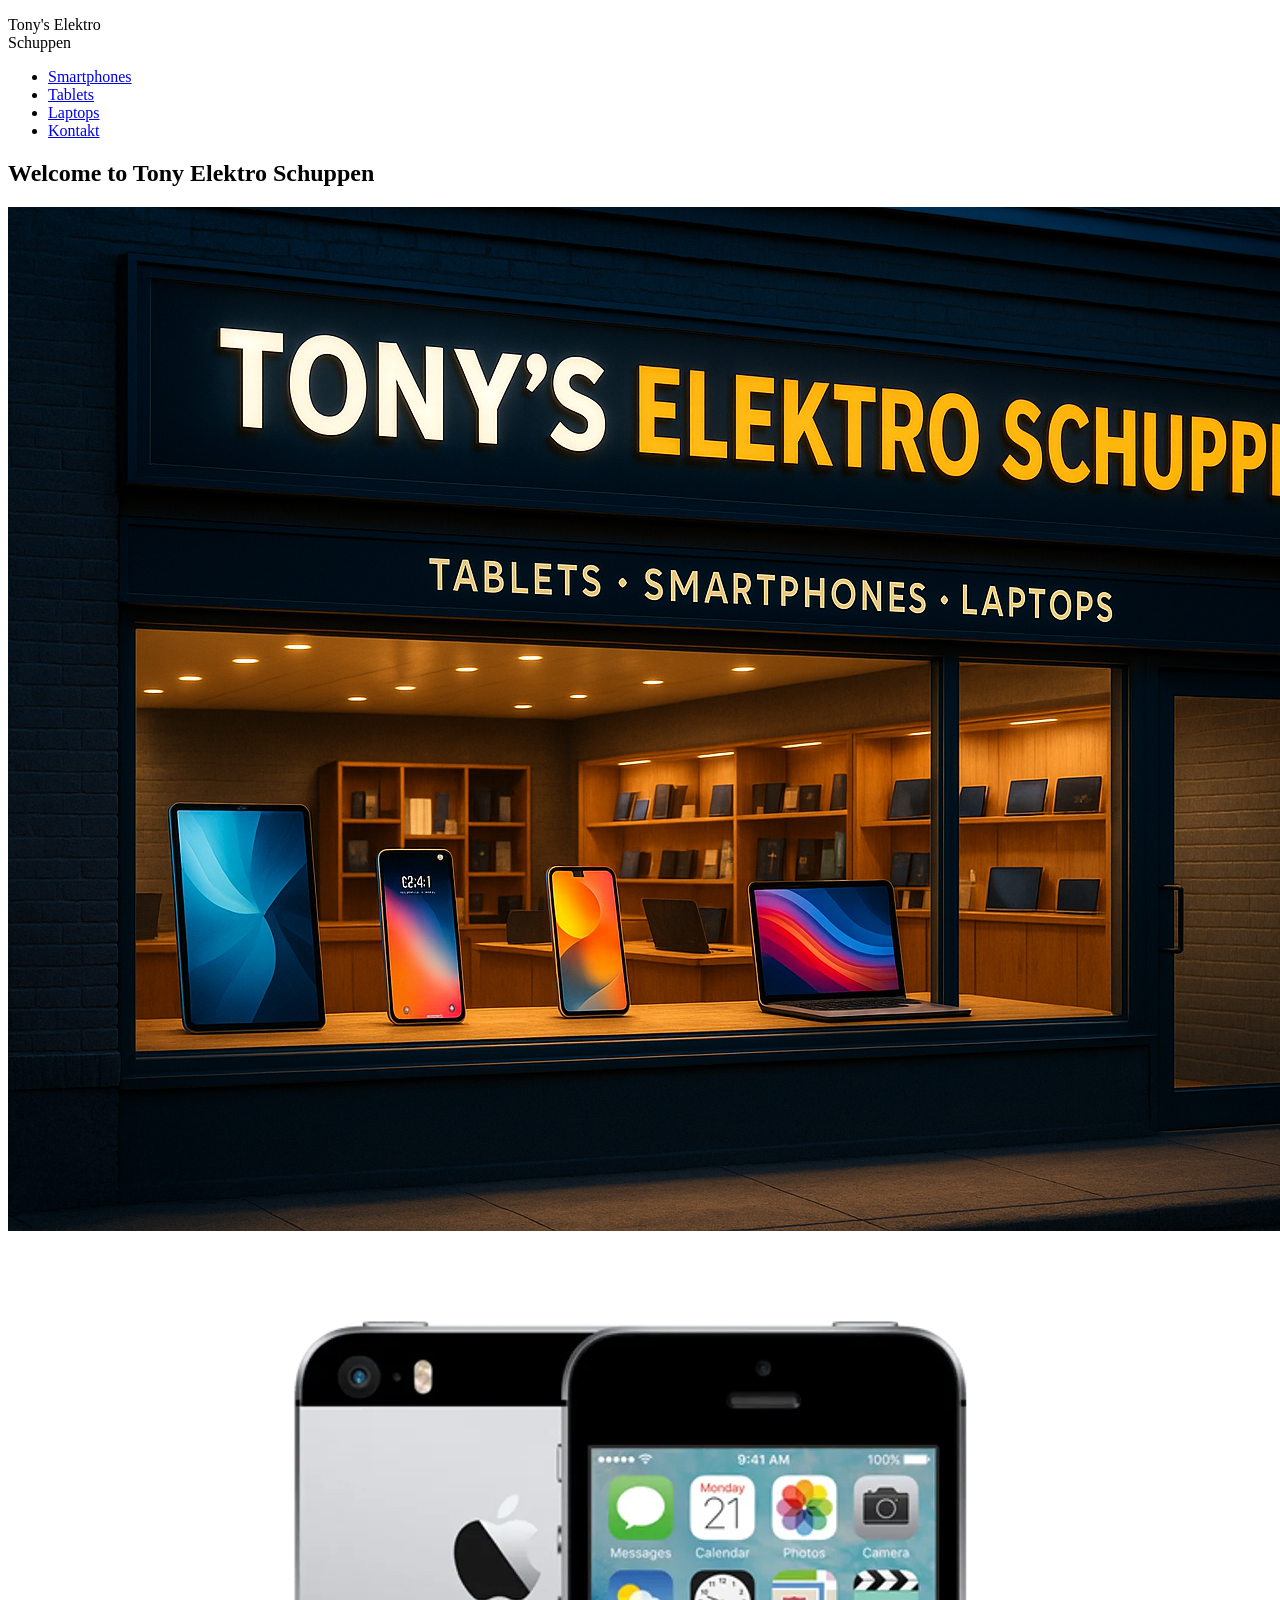
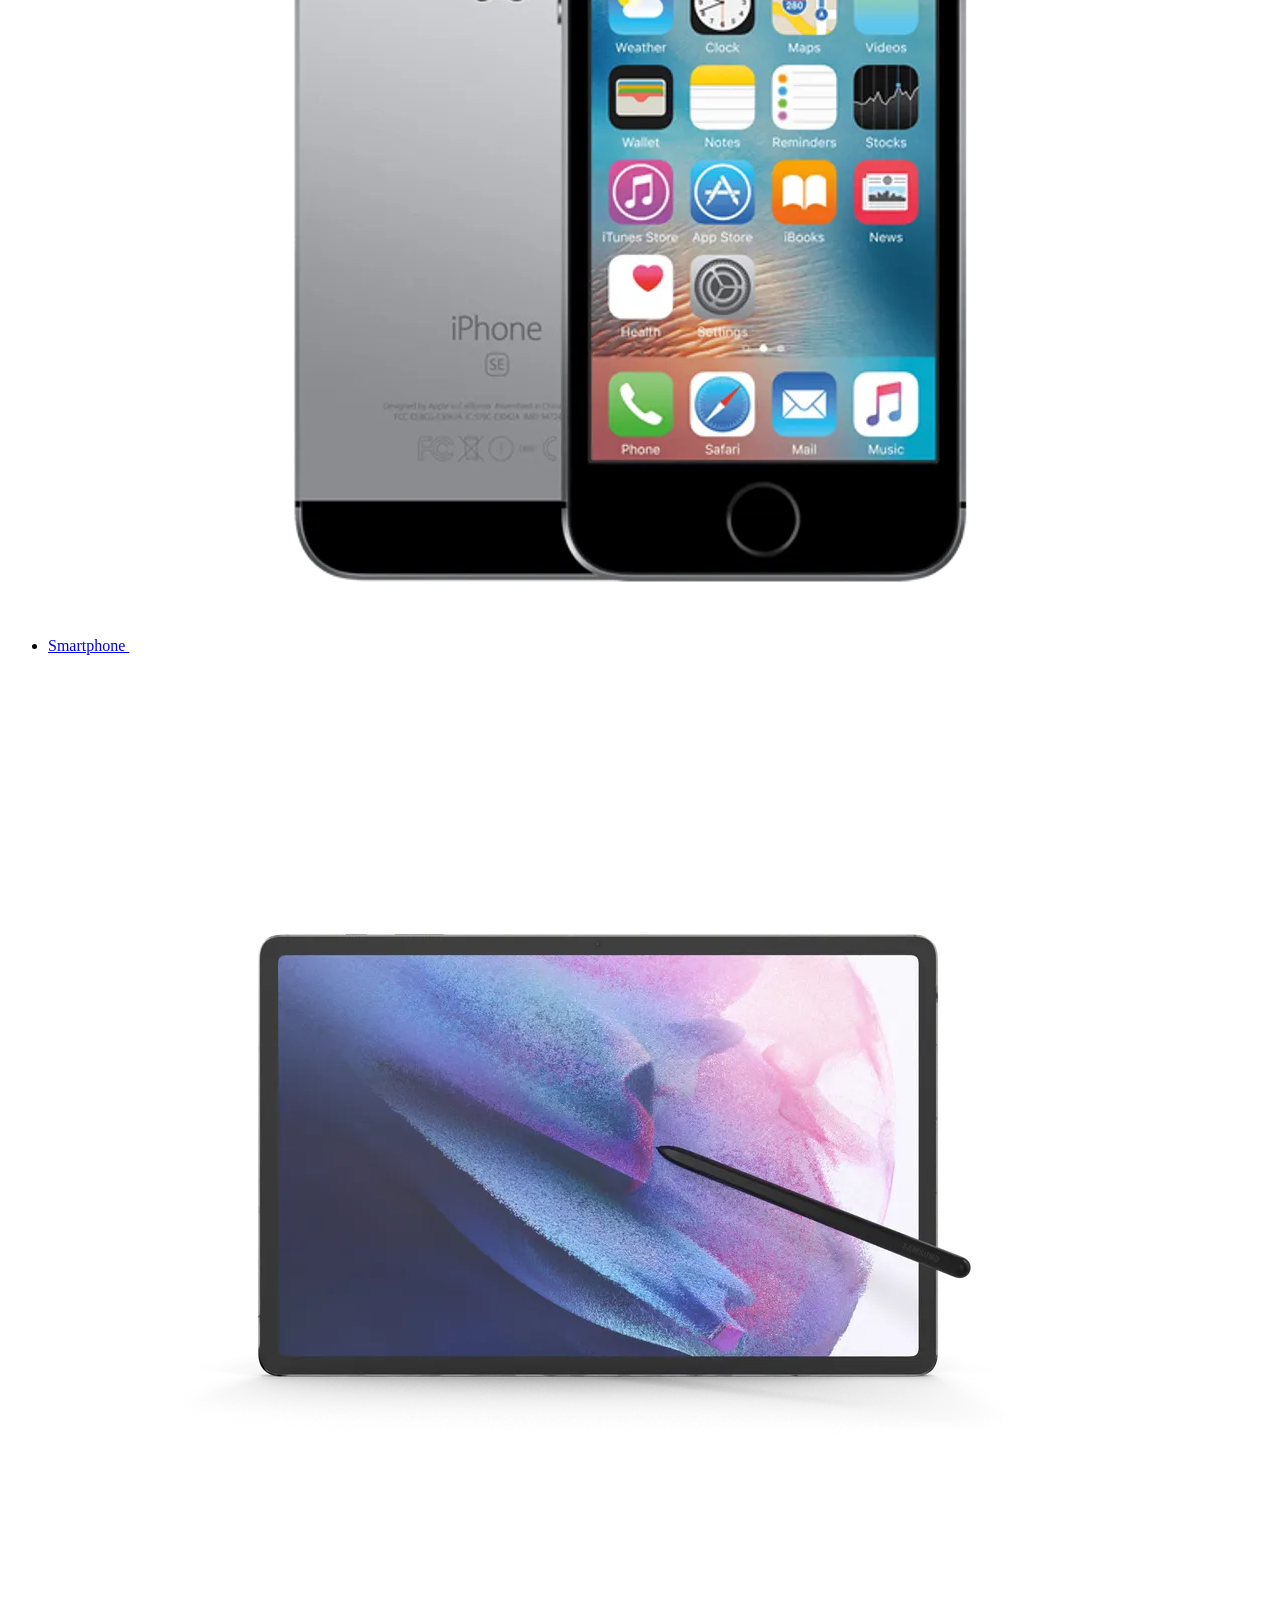
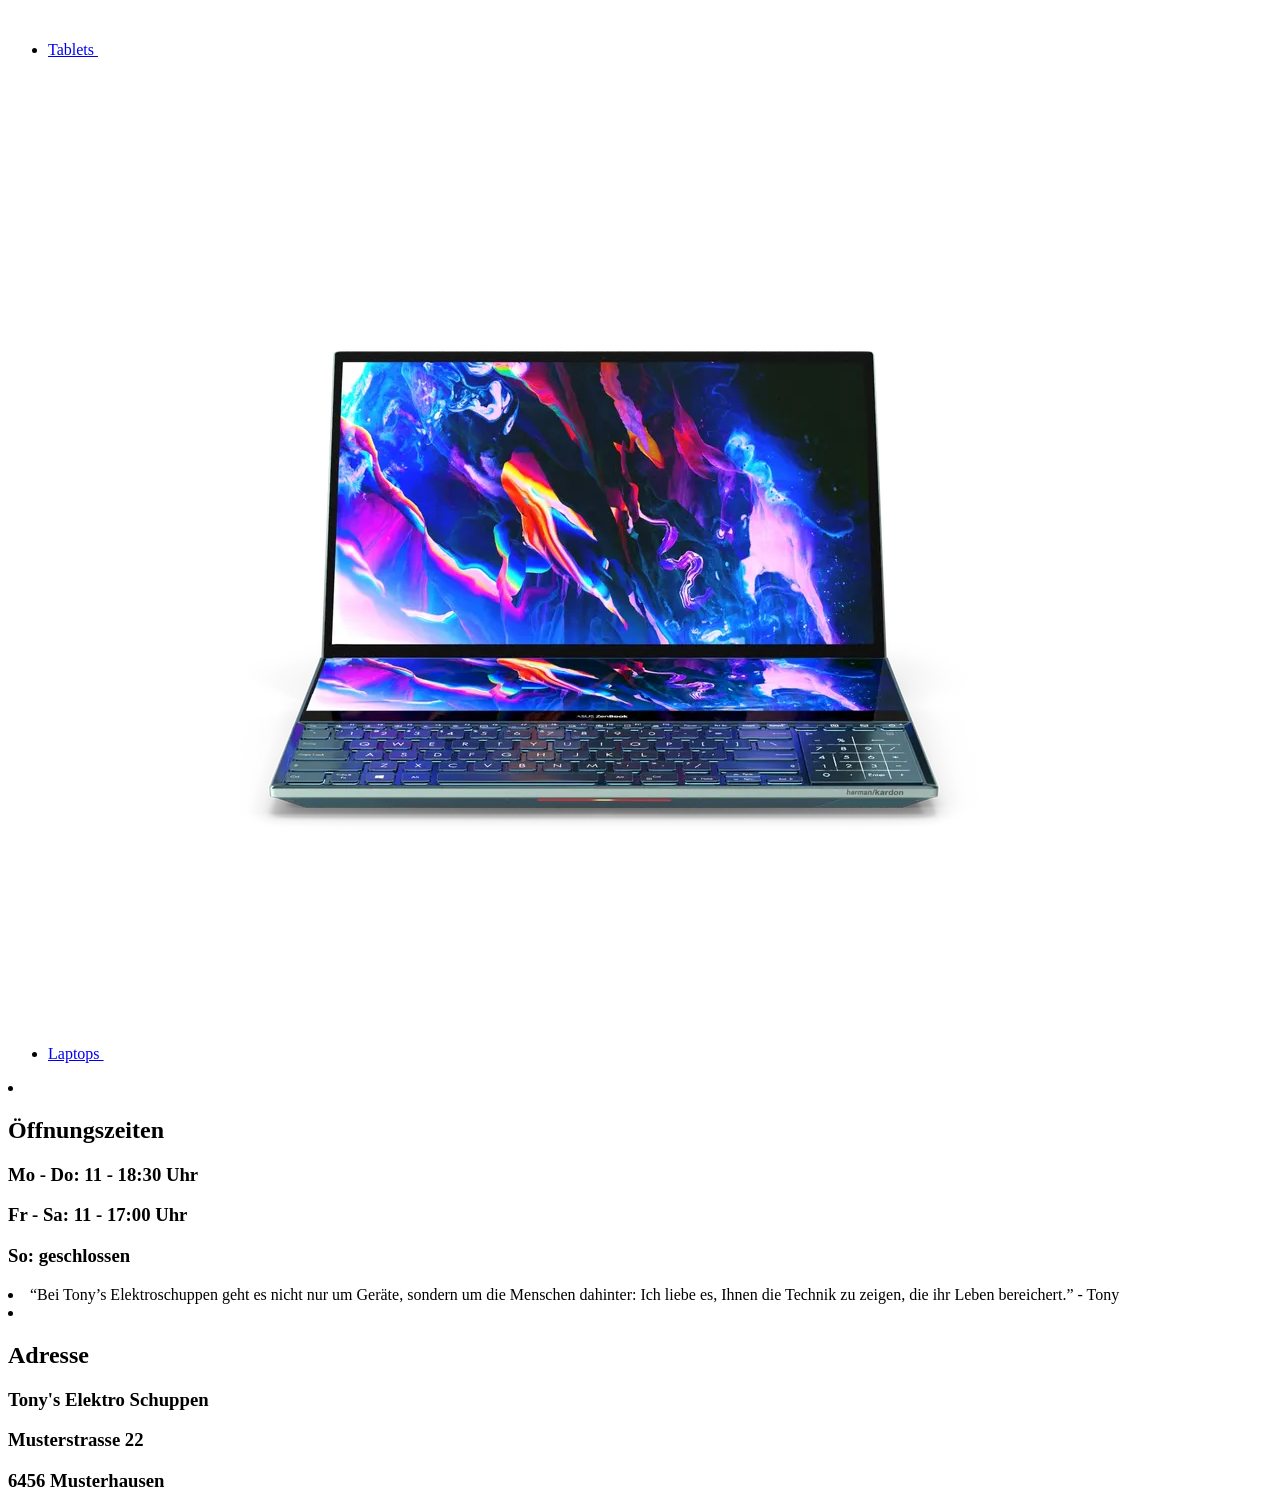
==== index.html @ 2305fa44 "Ich habe angefangen die anderen Websites zu machen also Links." ====
<!DOCTYPE html>
<html lang="en">
<head>
  <meta charset="UTF-8">
  <meta name="viewport" content="width=device-width, initial-scale=1.0">
  <title>Tony's Electro Schuppen</title>
</head>
<body>

  <header>
    <p>
     Tony's Elektro<br/>
     Schuppen
    </p>

    <nav>
     <ul>
       <li>
         <a href="smartphones.html" target ="_blank">Smartphones</a>
       </li>
       <li>
        <a href="tablets.html" target = "_blank">Tablets</a>
       </li>
       <li>
         <a href="laptops.html" target="_blank">Laptops</a>
       </li>
       <li>
         <a href="kontakt.html" target="_blank" >Kontakt</a>
       </li>
     </ul>
    </nav>
  </header>
  <main>

    <article>
     <h1>Welcome to Tony Elektro Schuppen</h1>
     <img src=" assets/tony's pizza schuppen.png" alt = "tony">
    </article>

    <article>
      <nav>
        <ul>
         <li>
           <a href="smartphones.html" target ="_blank"> Smartphone
           <img src="assets/smartphone.webp" alt="Smartphone">
           </a>
          </li>

          <li>
           <a href="tablets.html" target ="_blank"> Tablets
           <img src="assets/tablet2.webp" alt="Tablets">
           </a>
          </li>

          <li>
           <a href="laptops.html" target ="_blank"> Laptops
           <img src="assets/laptop2.webp" alt="Laptops">
           </a>
          </li>
        </ul>
      </nav>
    </article>

  </main>

  <footer>
    <li>
     <h2>Öffnungszeiten</h2>
     <h3>Mo - Do: 11 - 18:30 Uhr</h3>
     <h3>Fr - Sa: 11 - 17:00 Uhr</h3>
     <h3>So: geschlossen</h3>
    </li>
    <li>
      “Bei Tony’s Elektroschuppen geht es nicht nur um
      Geräte, sondern um die Menschen dahinter: Ich
      liebe es, Ihnen die Technik zu zeigen, die ihr Leben
      bereichert.”
      - Tony
    </li>
    <li>
      <h2>Adresse</h2>
      <h3>Tony's Elektro Schuppen</h3>
      <h3>Musterstrasse 22</h3>
      <h3>6456 Musterhausen</h3>
    </li>
  </footer>

</body>
</html>
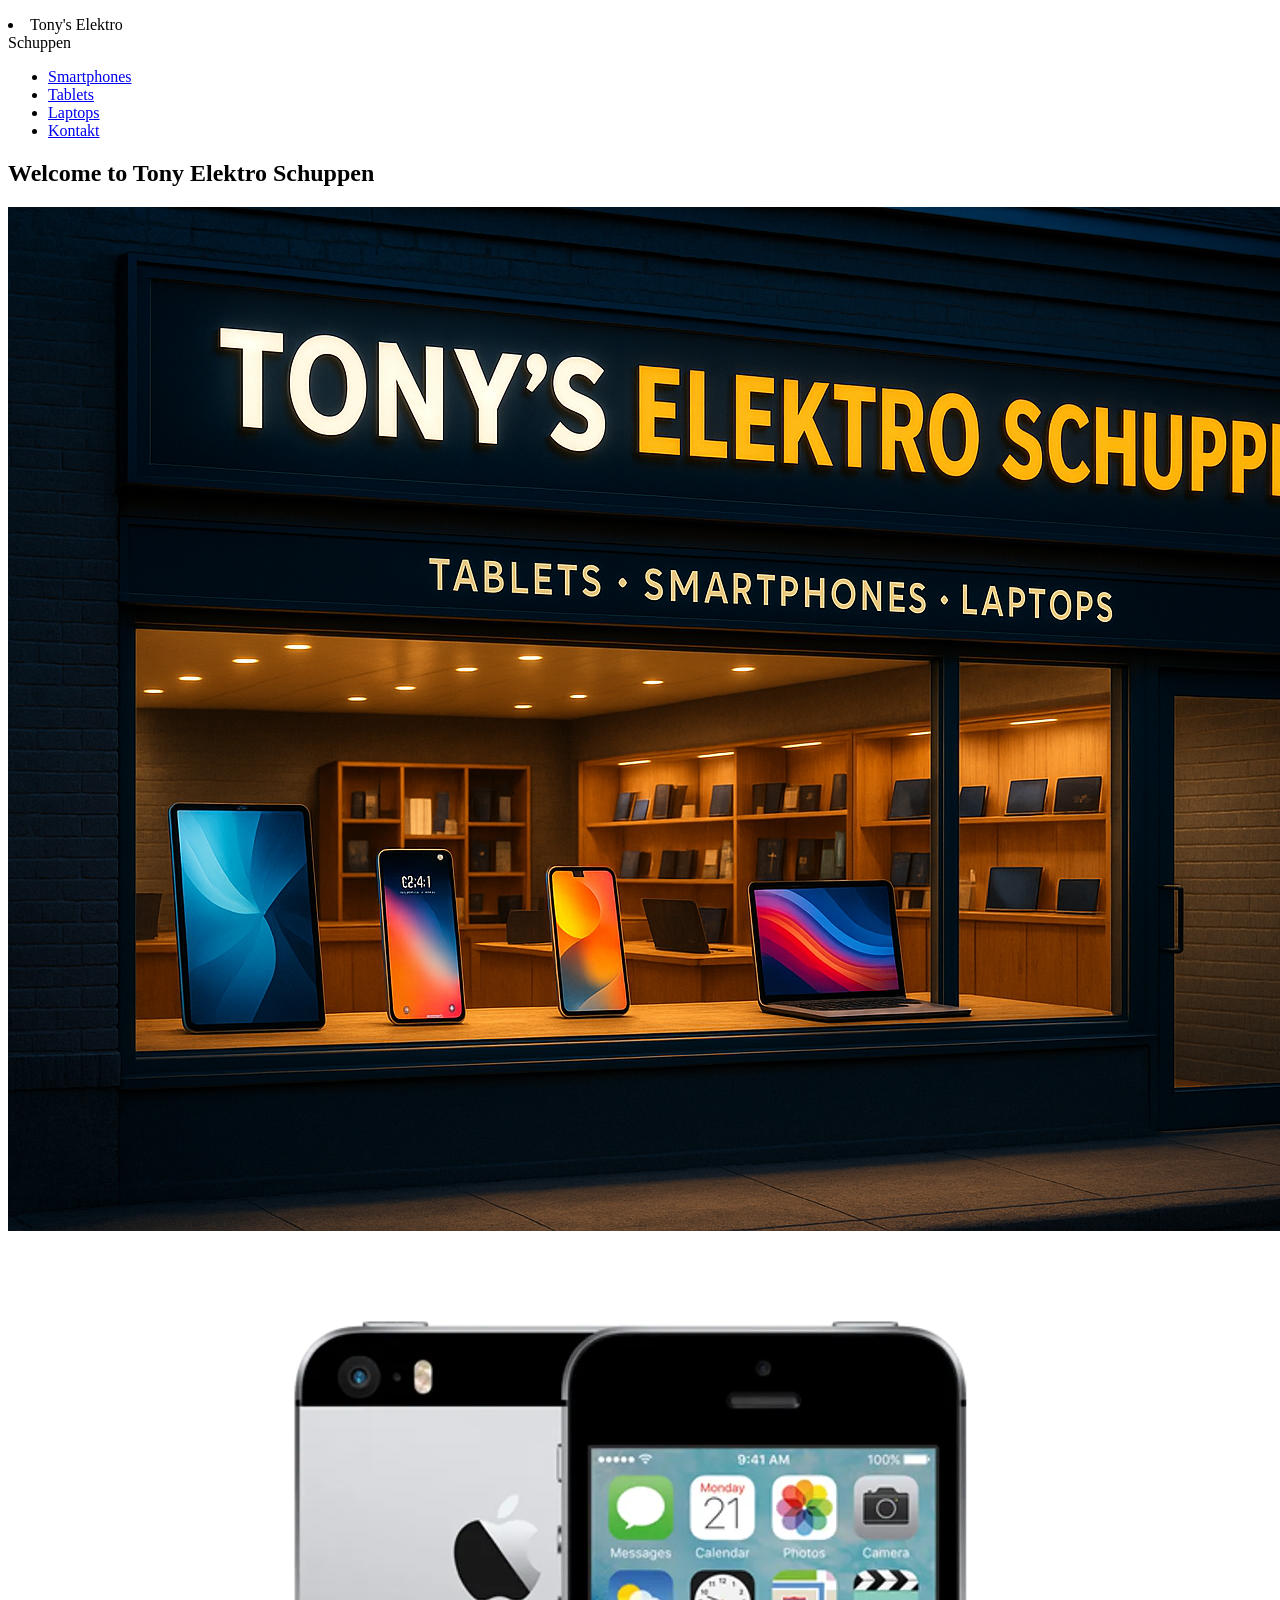
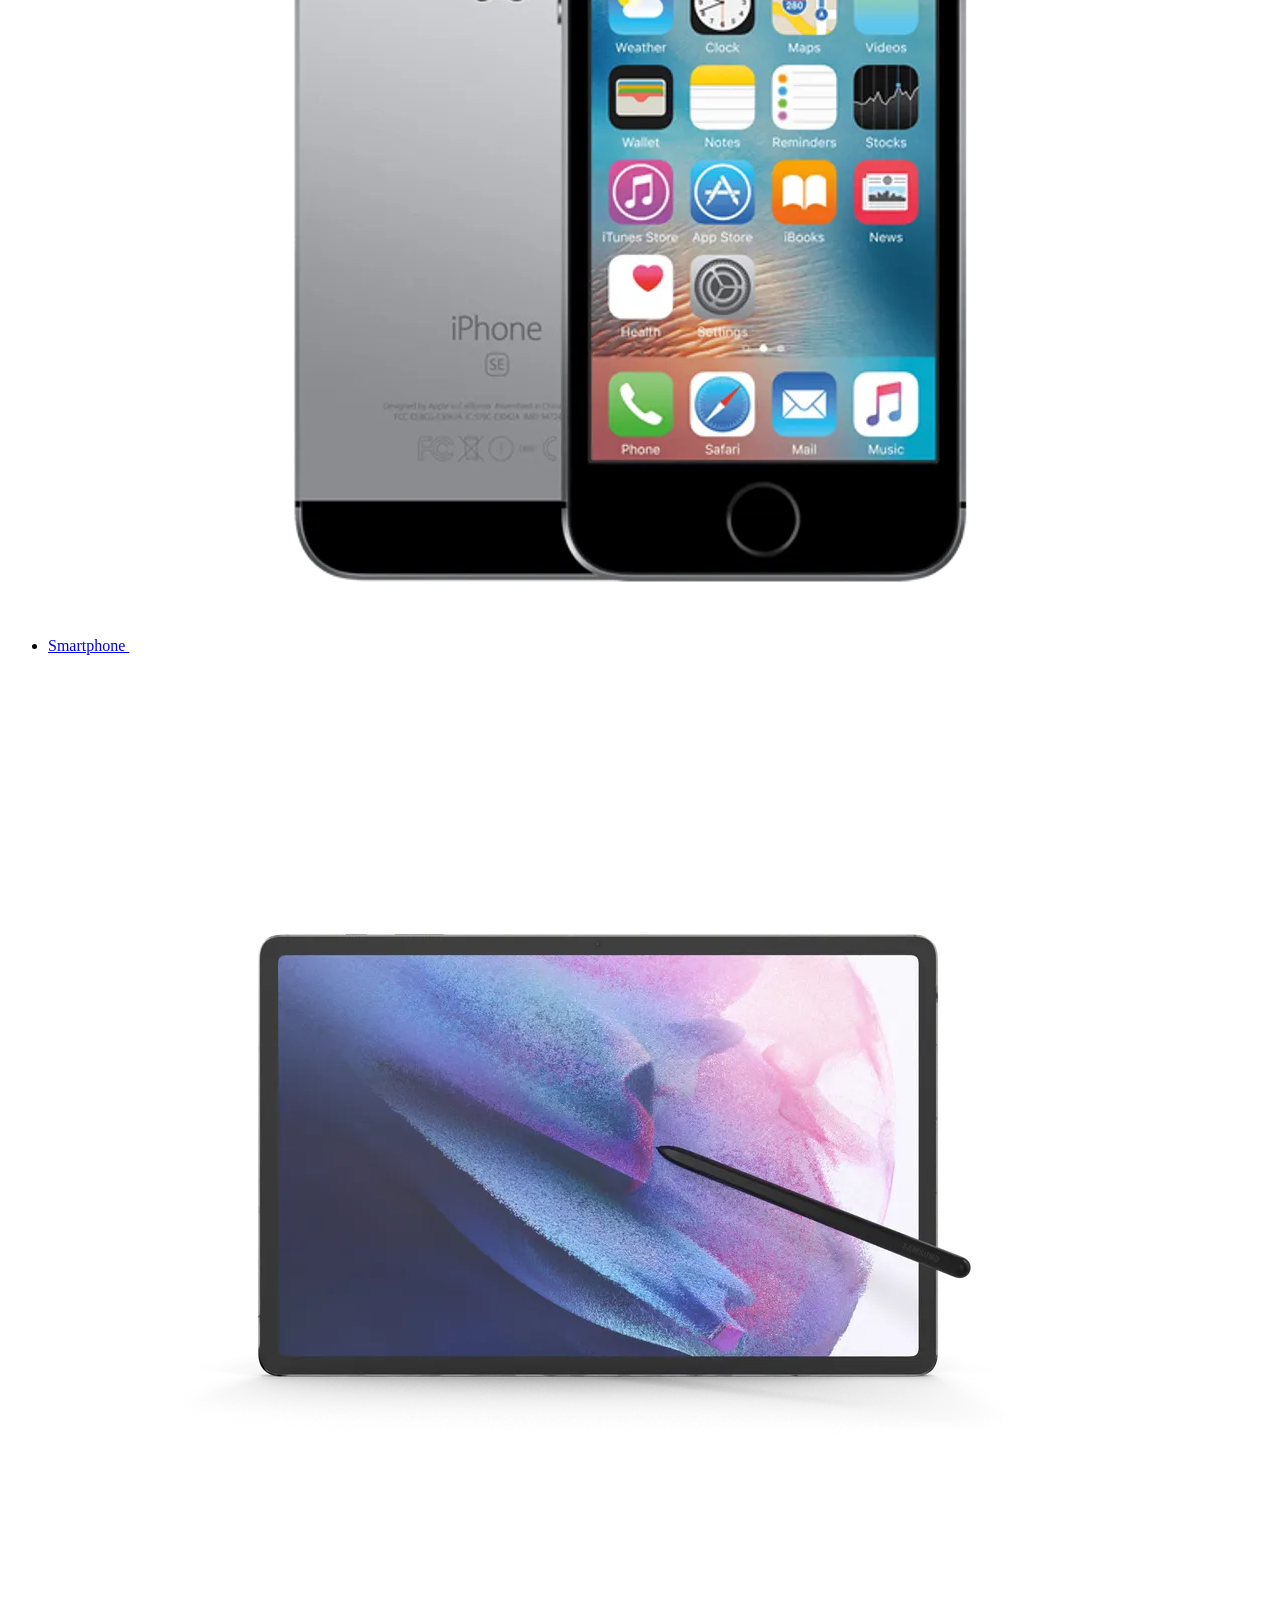
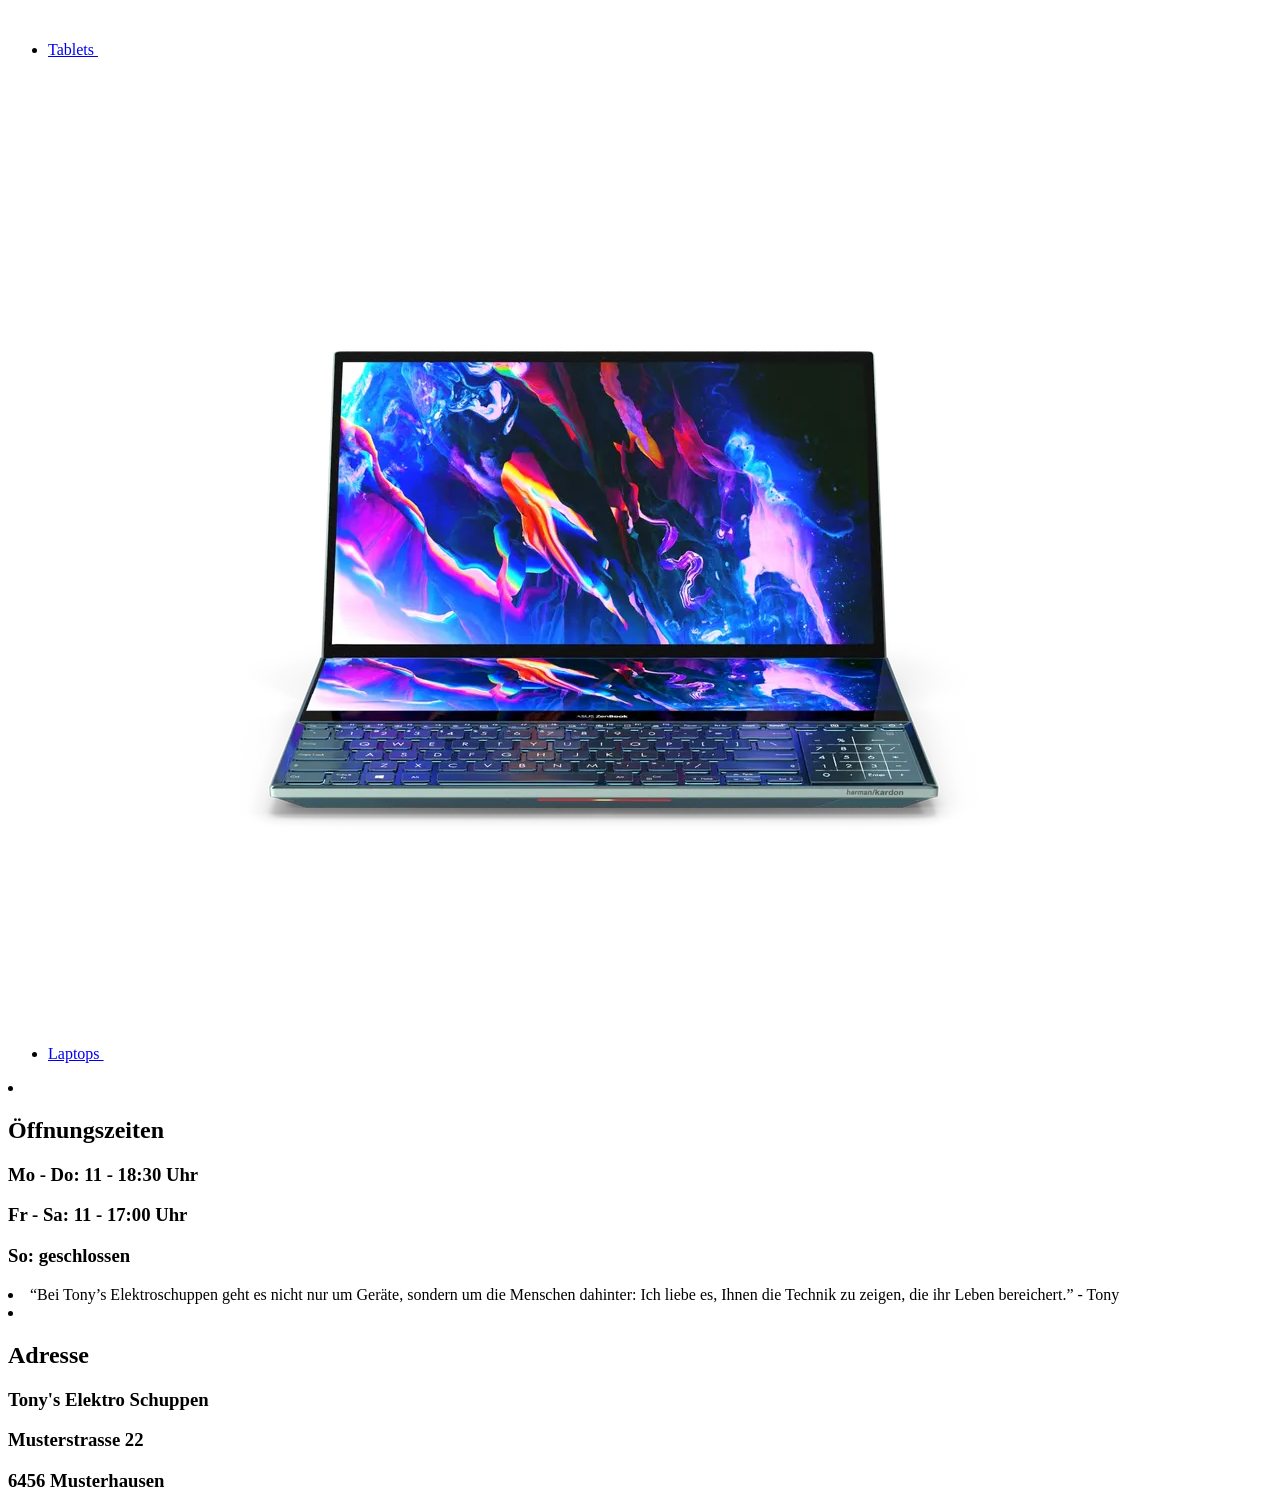
==== commit 03e36562: "Hab nur noch Kontakt zu machen" ====
--- a/index.html
+++ b/index.html
@@ -9,8 +9,10 @@
 
   <header>
     <p>
+     <li>
      Tony's Elektro<br/>
      Schuppen
+     </li>
     </p>
 
     <nav>
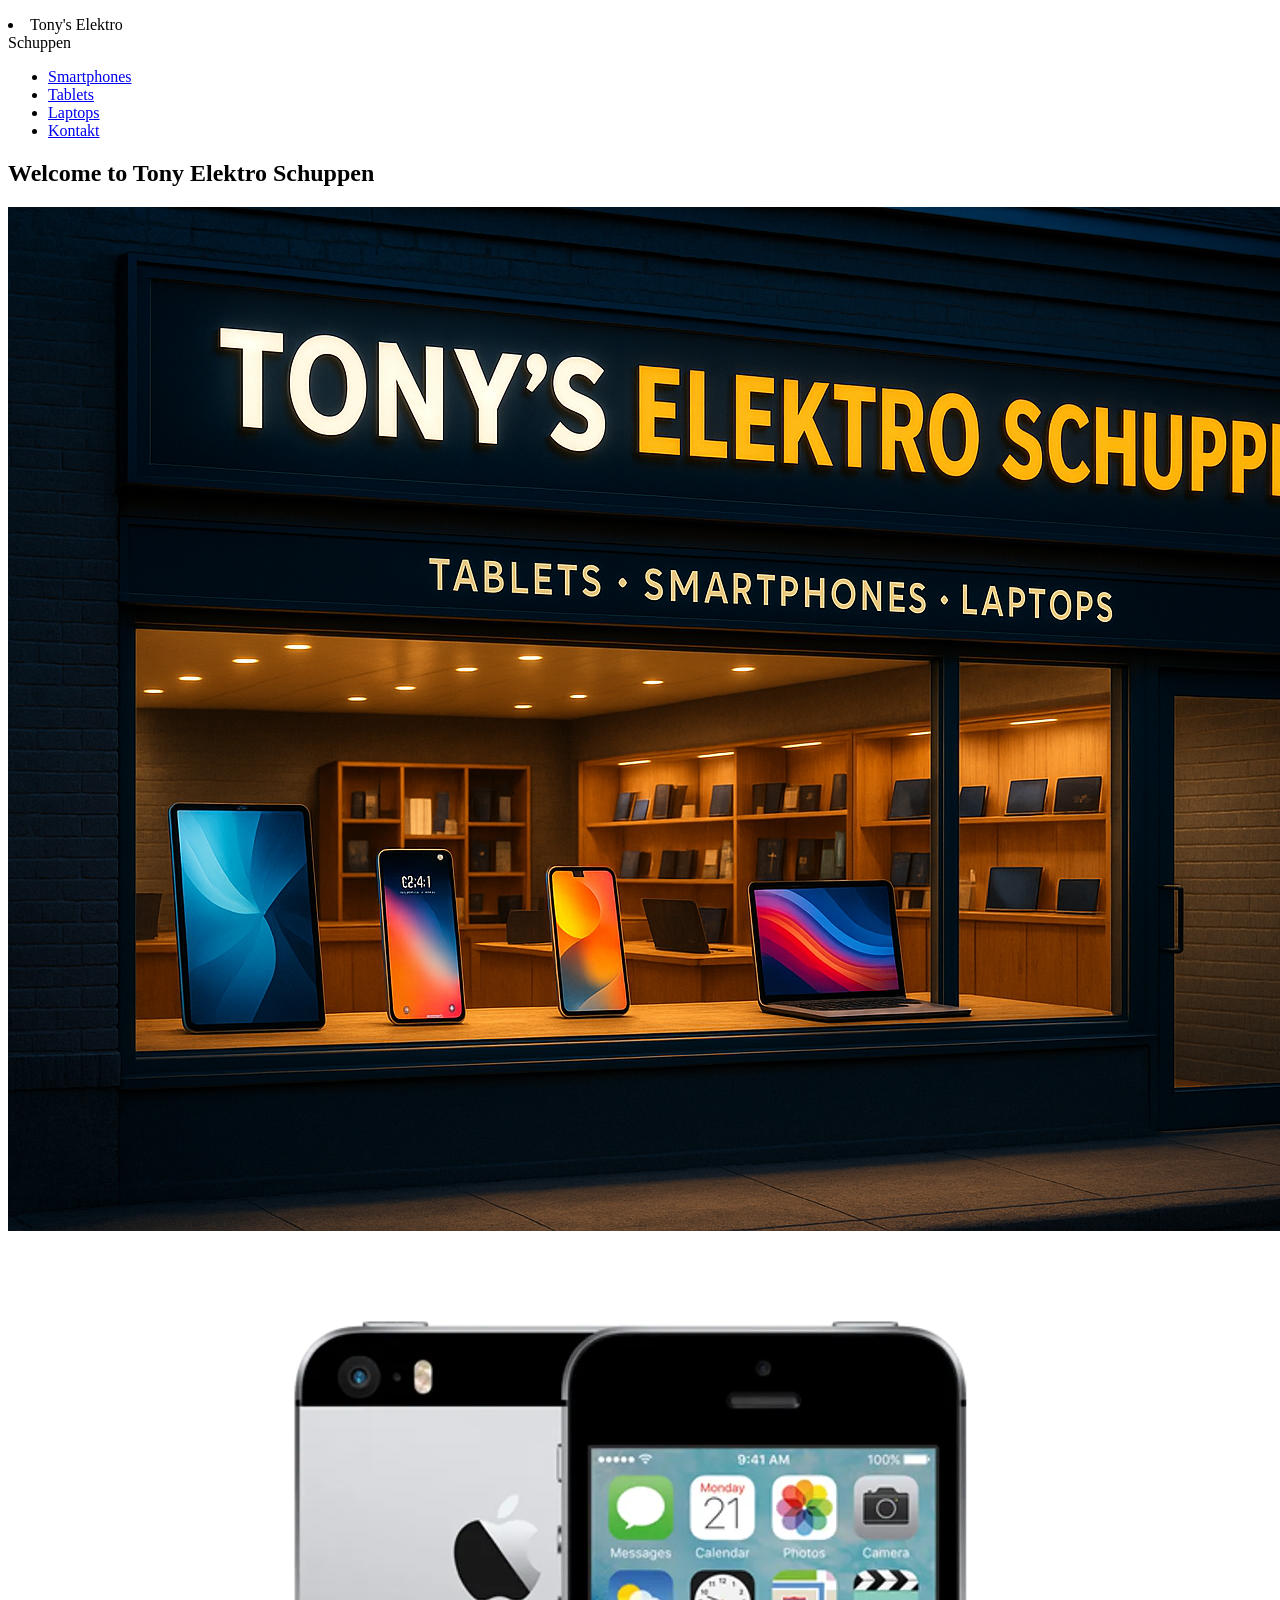
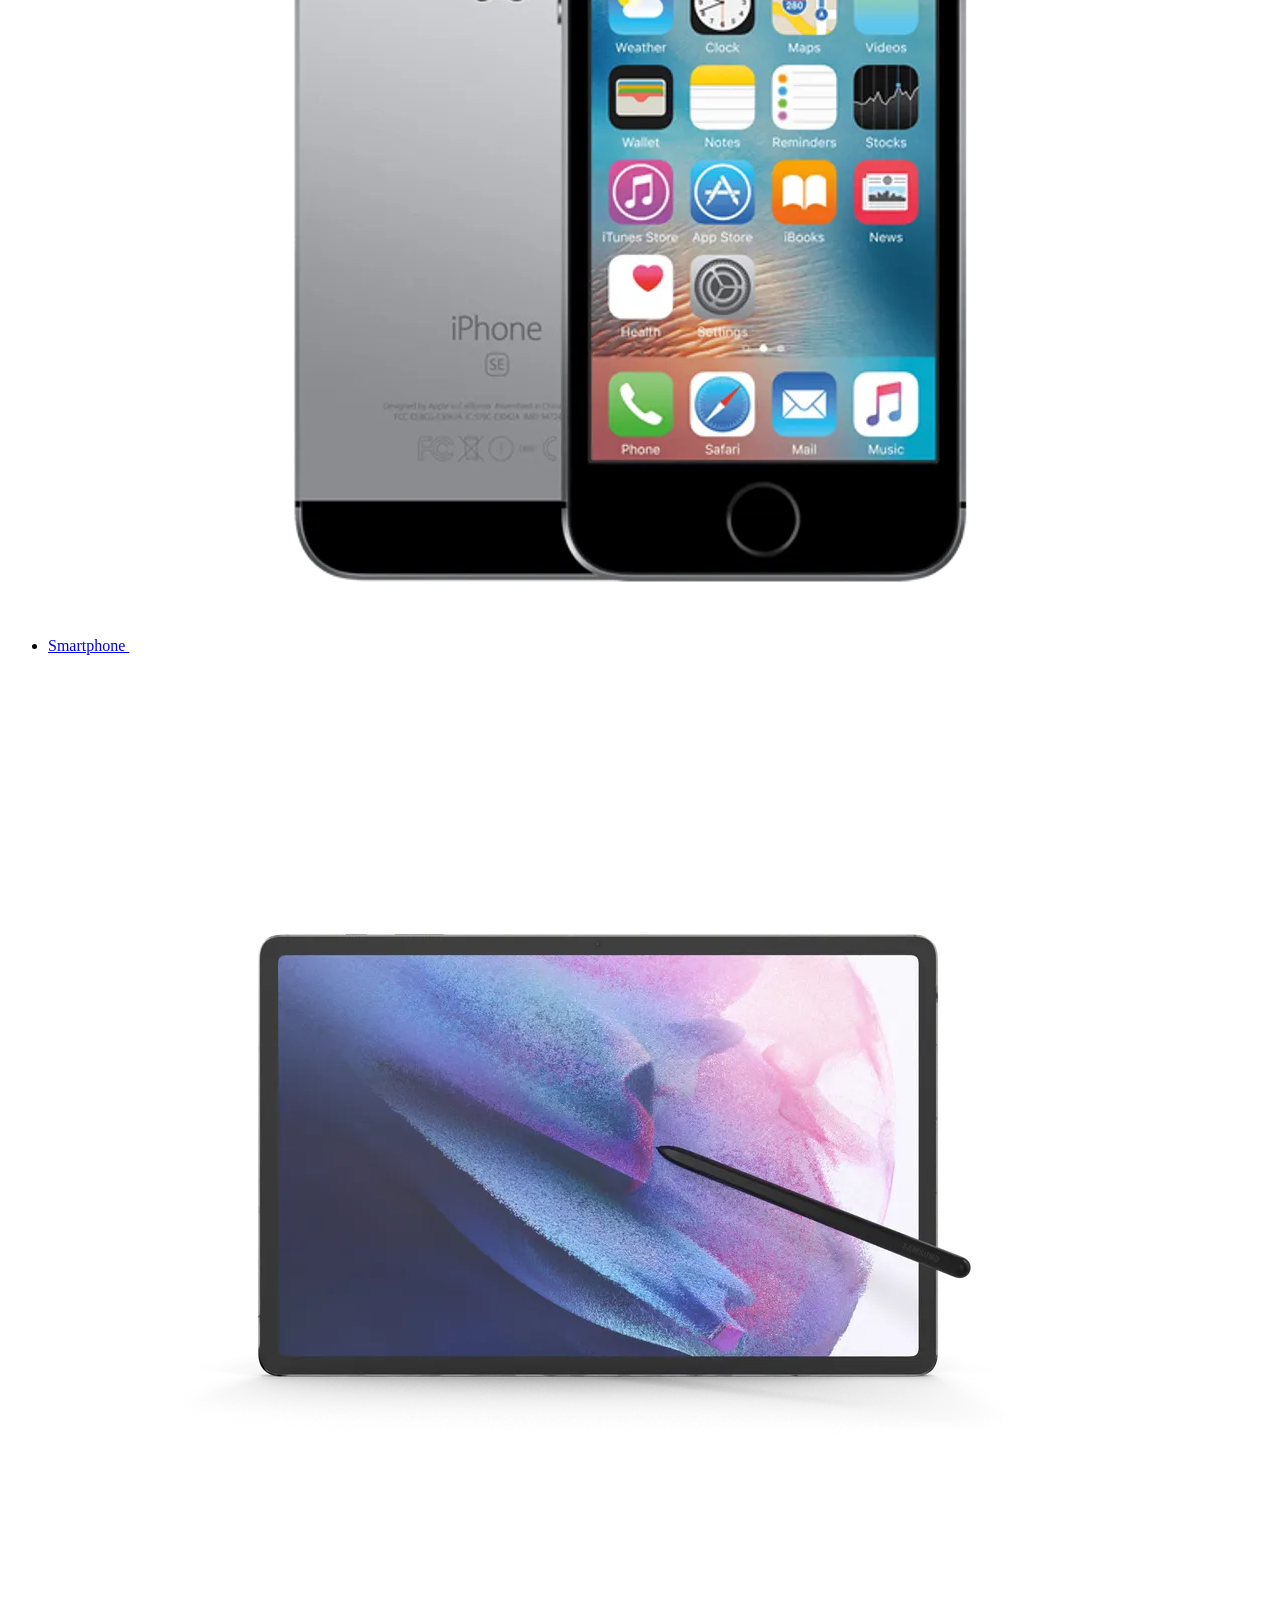
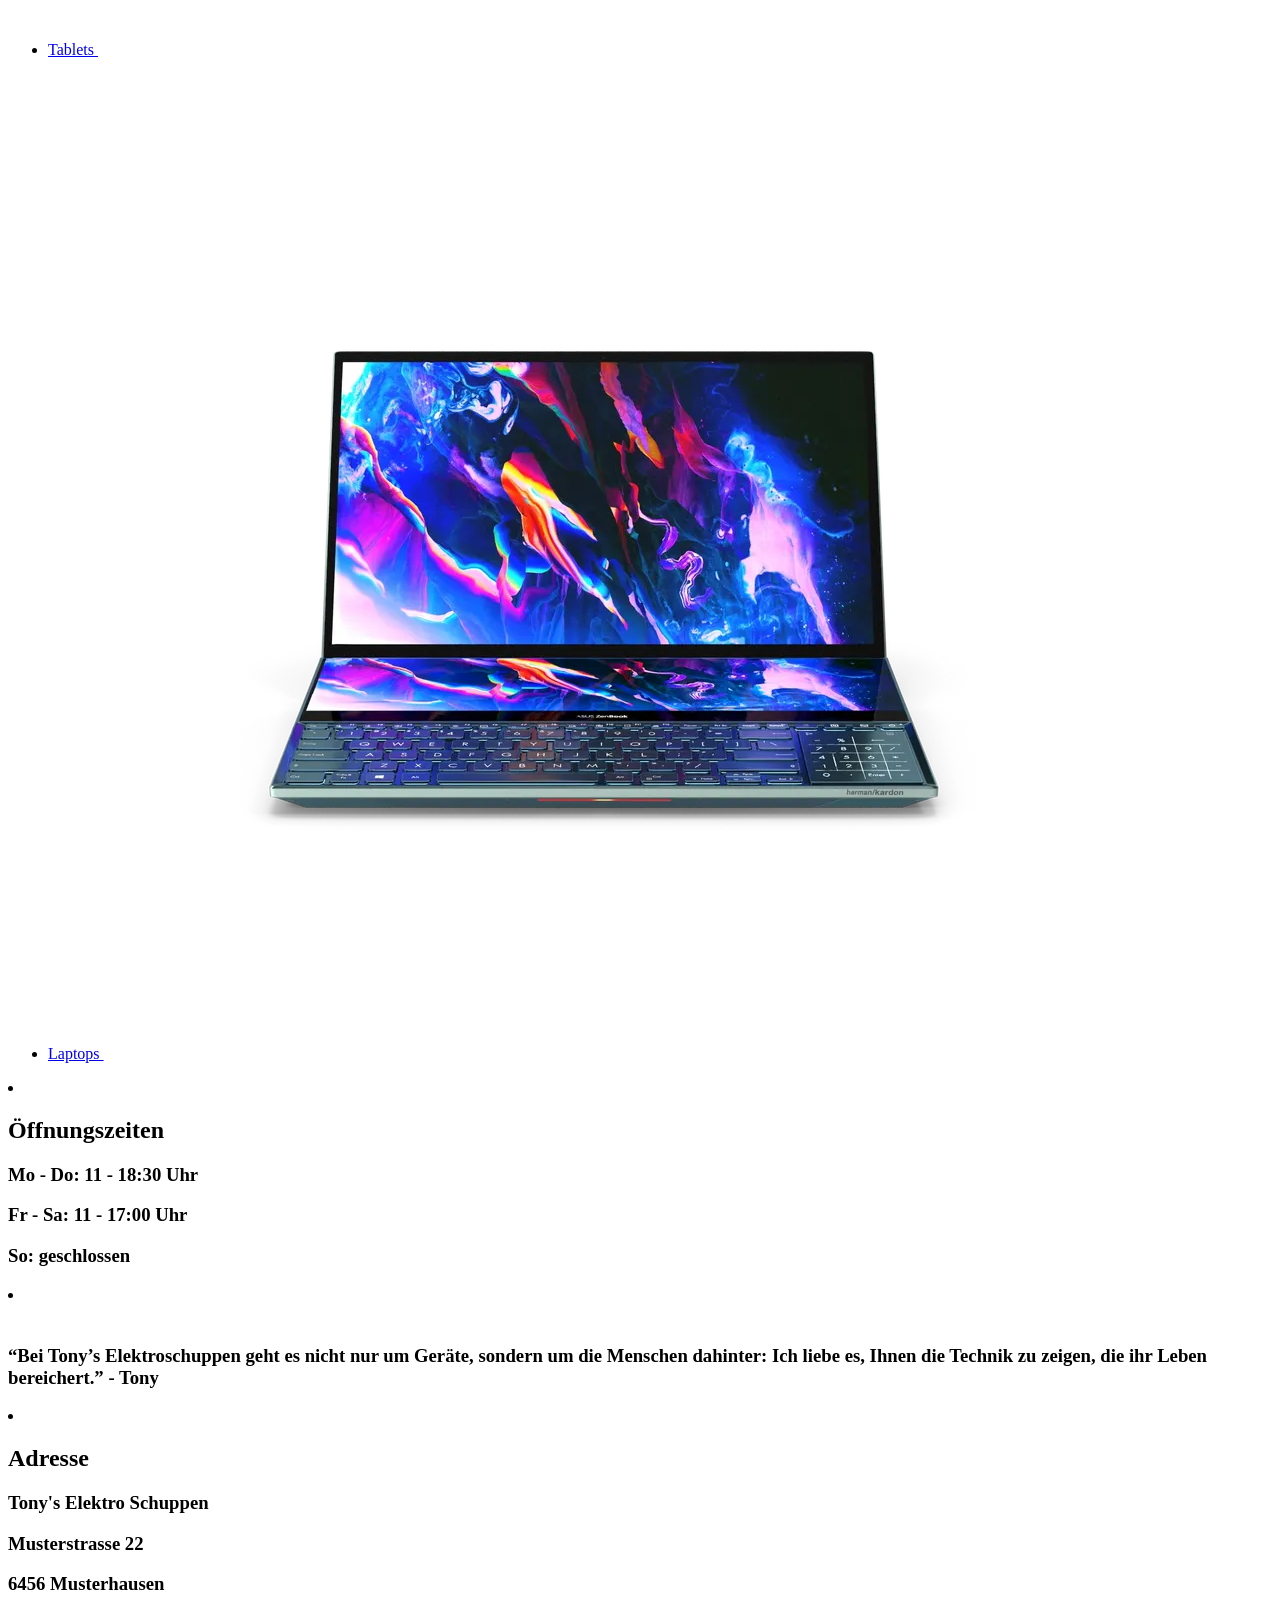
==== commit 469ef3b0: "html fertig gemacht" ====
--- a/index.html
+++ b/index.html
@@ -73,11 +73,11 @@
      <h3>So: geschlossen</h3>
     </li>
     <li>
-      “Bei Tony’s Elektroschuppen geht es nicht nur um
+      <h3><br>“Bei Tony’s Elektroschuppen geht es nicht nur um
       Geräte, sondern um die Menschen dahinter: Ich
       liebe es, Ihnen die Technik zu zeigen, die ihr Leben
       bereichert.”
-      - Tony
+      - Tony </h3>
     </li>
     <li>
       <h2>Adresse</h2>
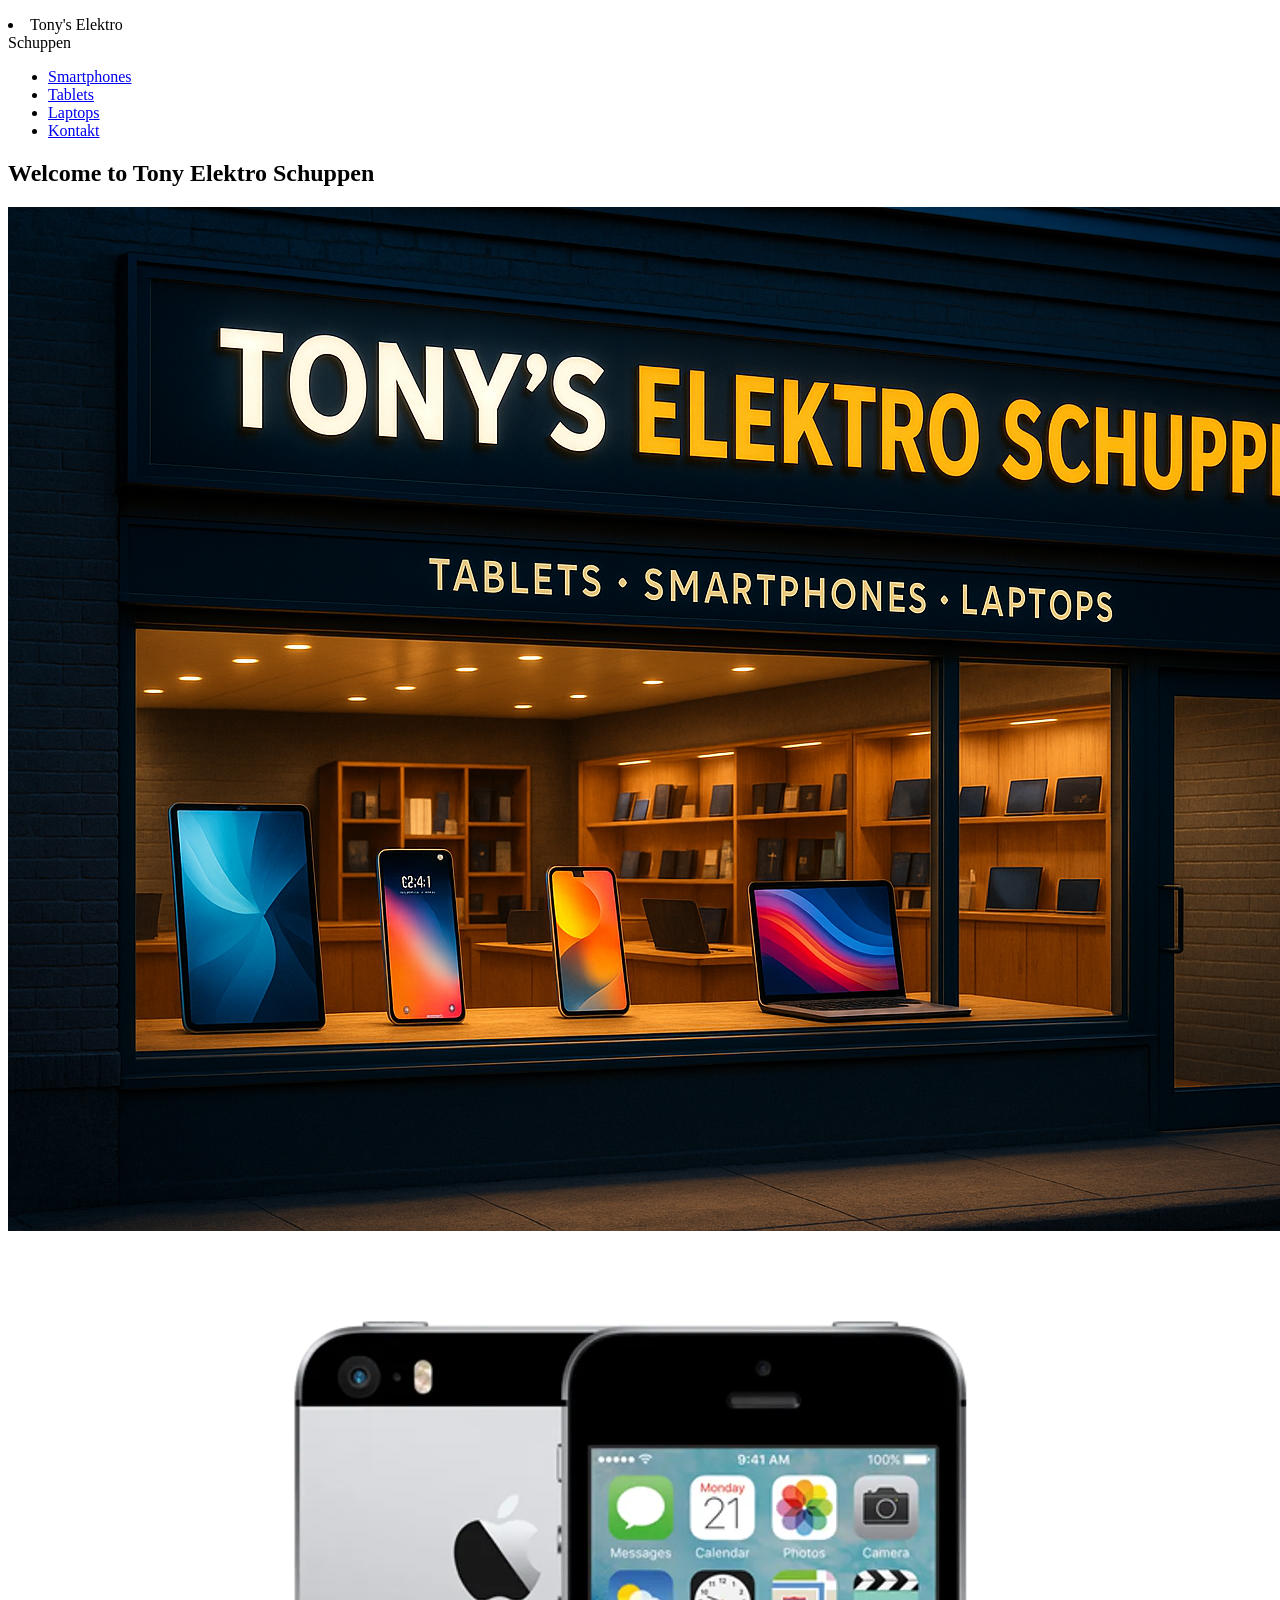
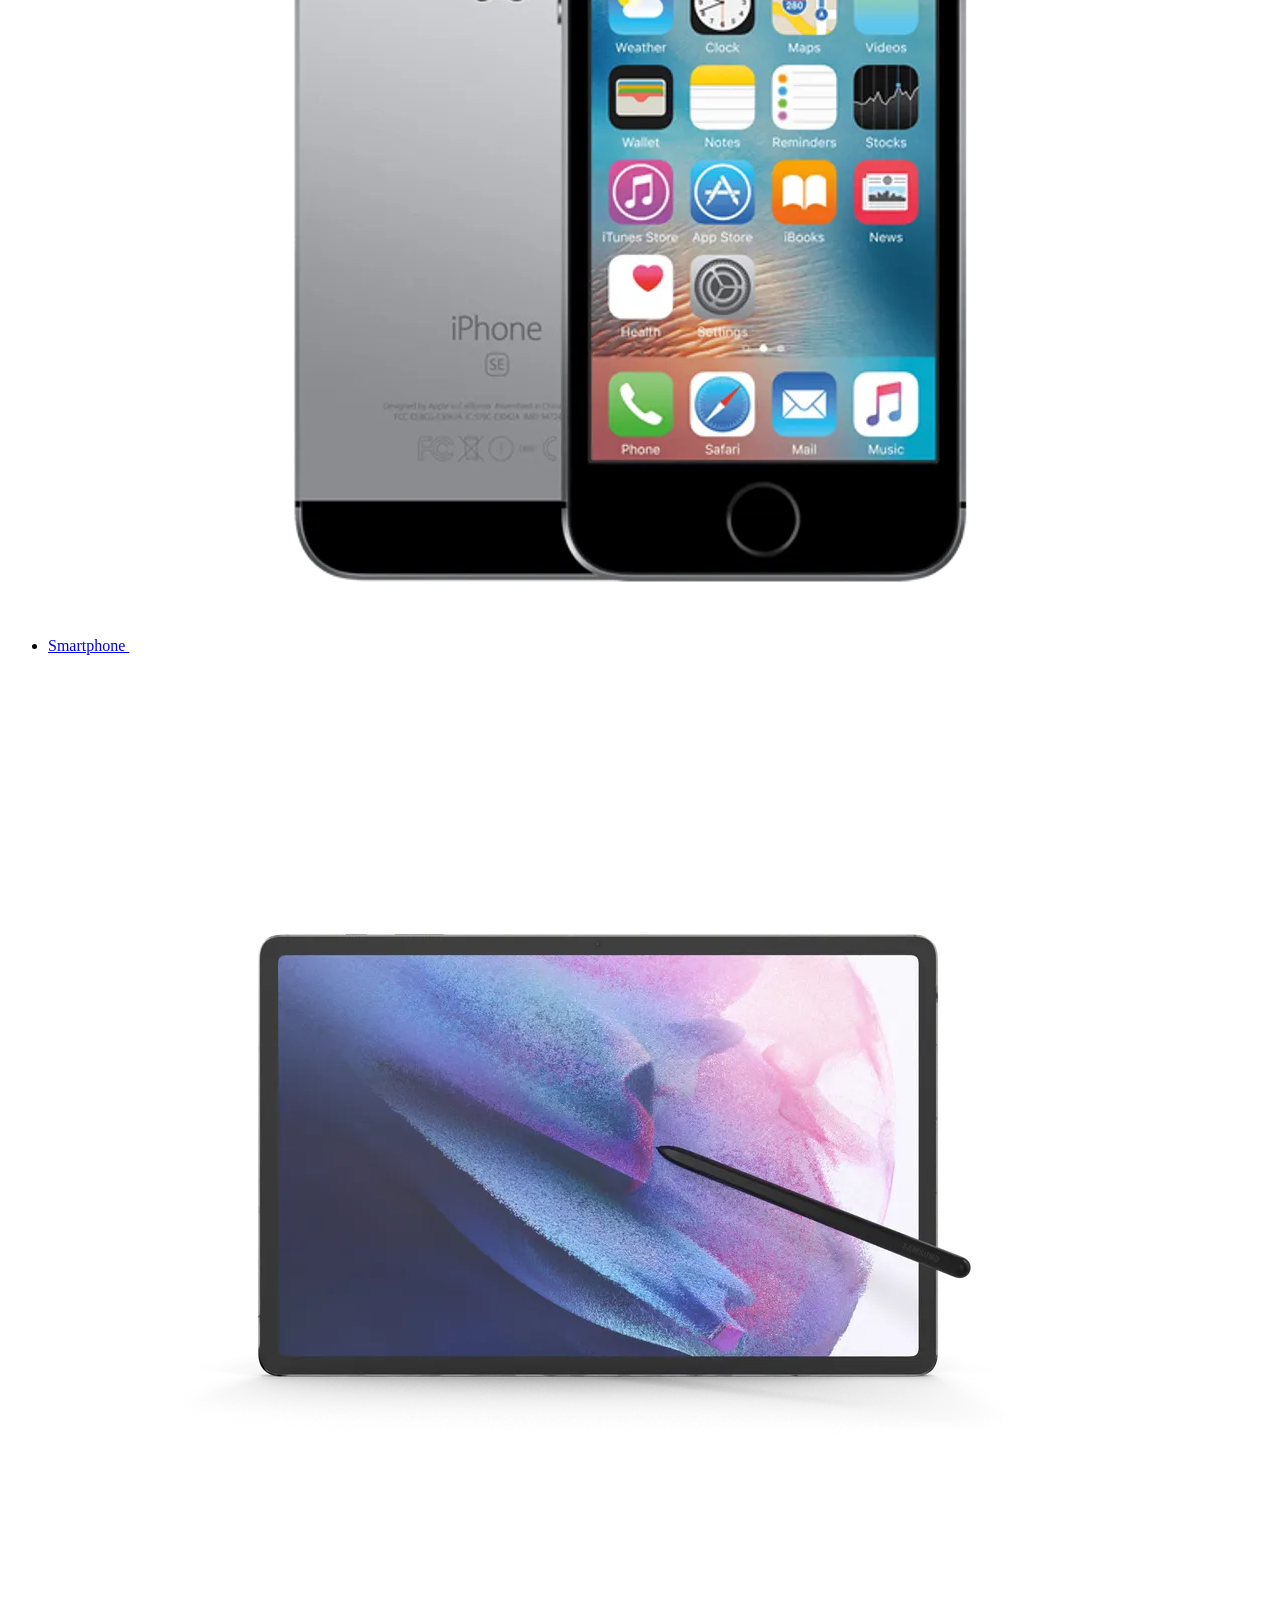
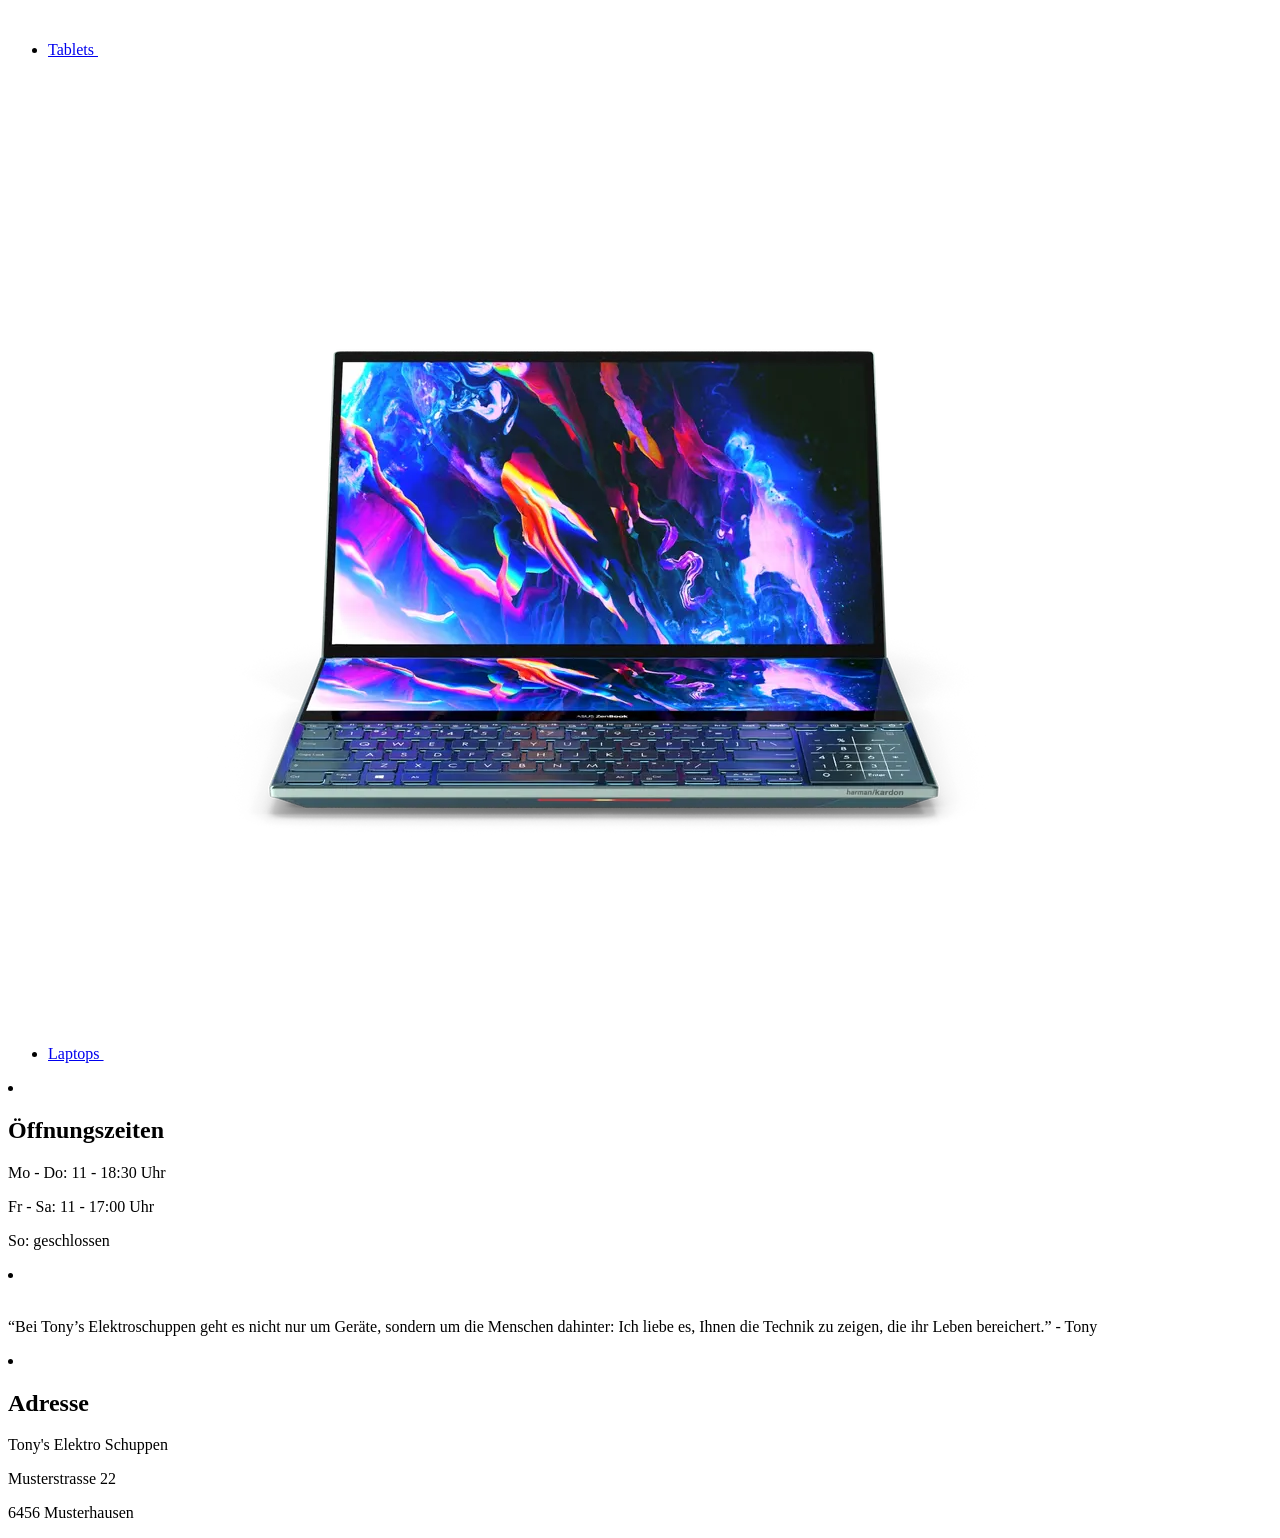
==== commit f8882cc2: "Html teil fertig gemacht" ====
--- a/index.html
+++ b/index.html
@@ -68,22 +68,22 @@
   <footer>
     <li>
      <h2>Öffnungszeiten</h2>
-     <h3>Mo - Do: 11 - 18:30 Uhr</h3>
-     <h3>Fr - Sa: 11 - 17:00 Uhr</h3>
-     <h3>So: geschlossen</h3>
+     <p>Mo - Do: 11 - 18:30 Uhr</p>
+     <p>Fr - Sa: 11 - 17:00 Uhr</p>
+     <p>So: geschlossen</p>
     </li>
     <li>
-      <h3><br>“Bei Tony’s Elektroschuppen geht es nicht nur um
+      <p><br>“Bei Tony’s Elektroschuppen geht es nicht nur um
       Geräte, sondern um die Menschen dahinter: Ich
       liebe es, Ihnen die Technik zu zeigen, die ihr Leben
       bereichert.”
-      - Tony </h3>
+      - Tony </p>
     </li>
     <li>
       <h2>Adresse</h2>
-      <h3>Tony's Elektro Schuppen</h3>
-      <h3>Musterstrasse 22</h3>
-      <h3>6456 Musterhausen</h3>
+      <p>Tony's Elektro Schuppen</p>
+      <p>Musterstrasse 22</p>
+      <p>6456 Musterhausen</p>
     </li>
   </footer>
 
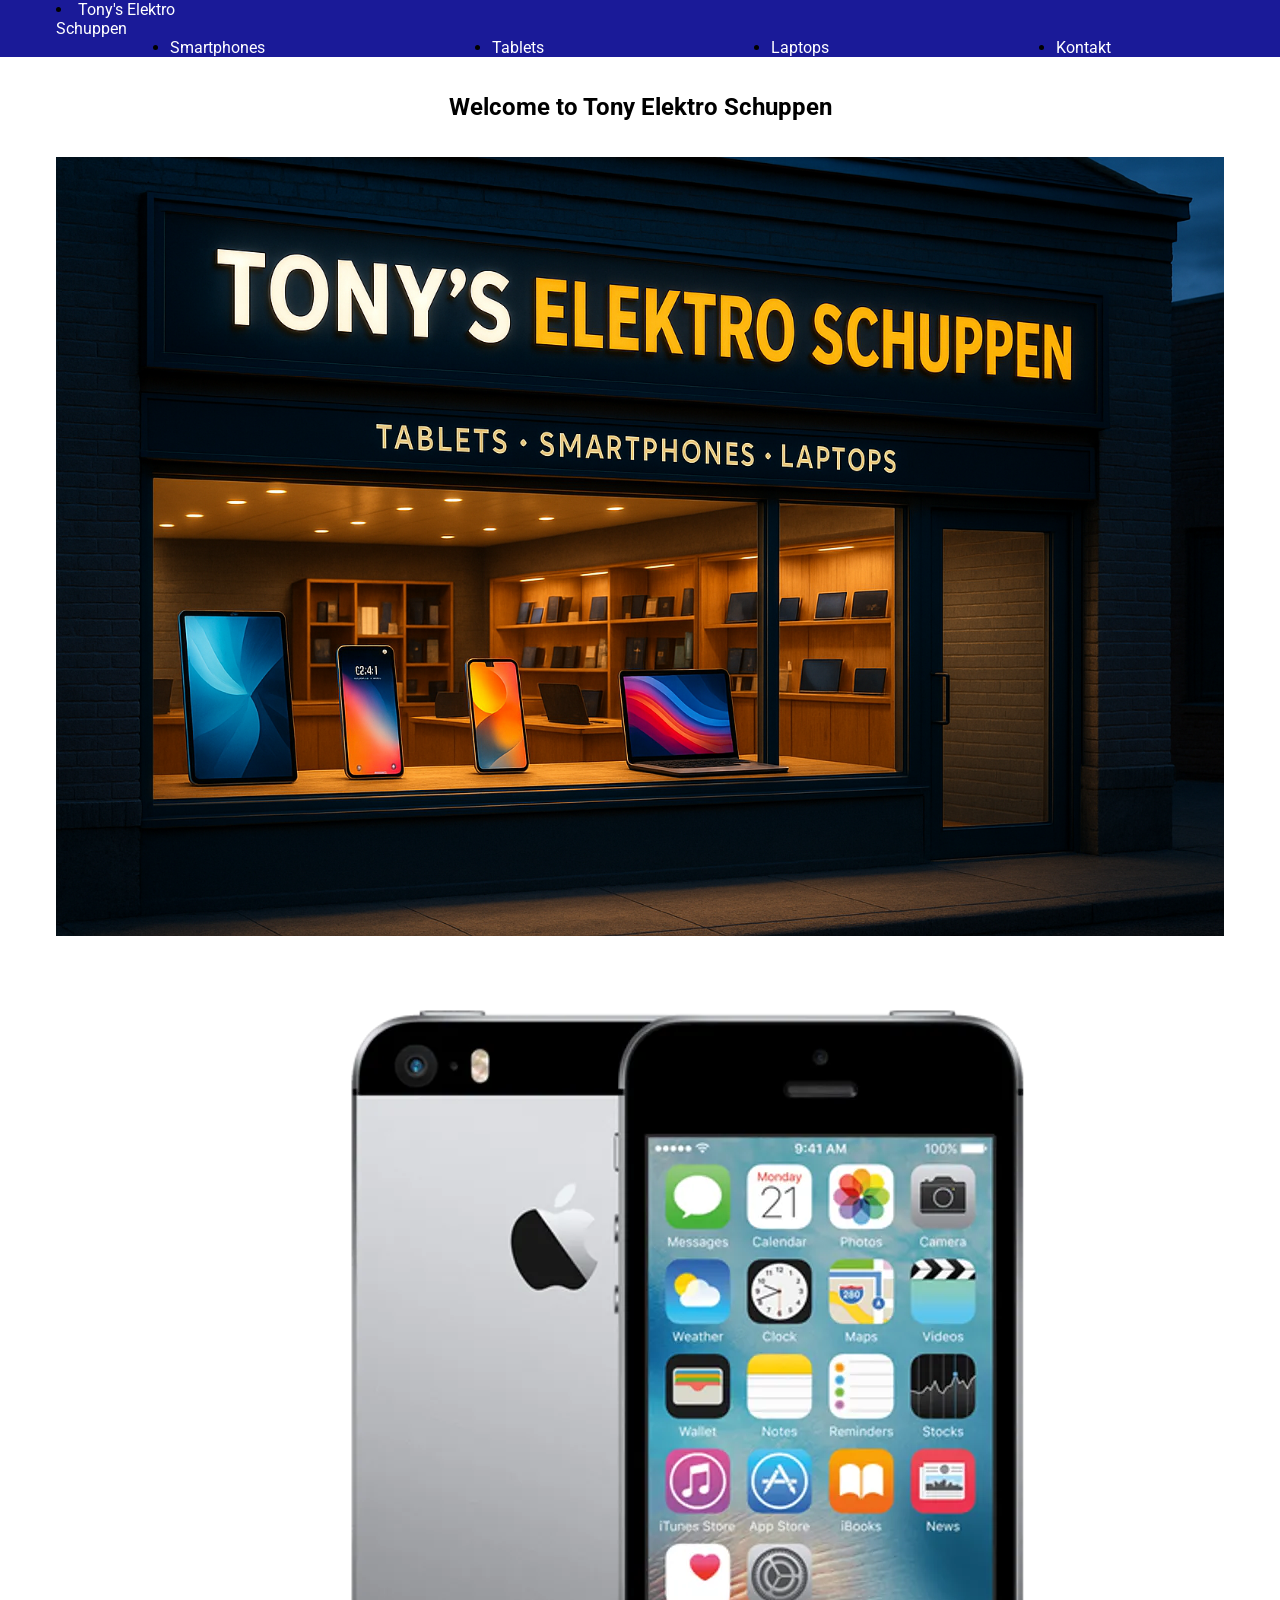
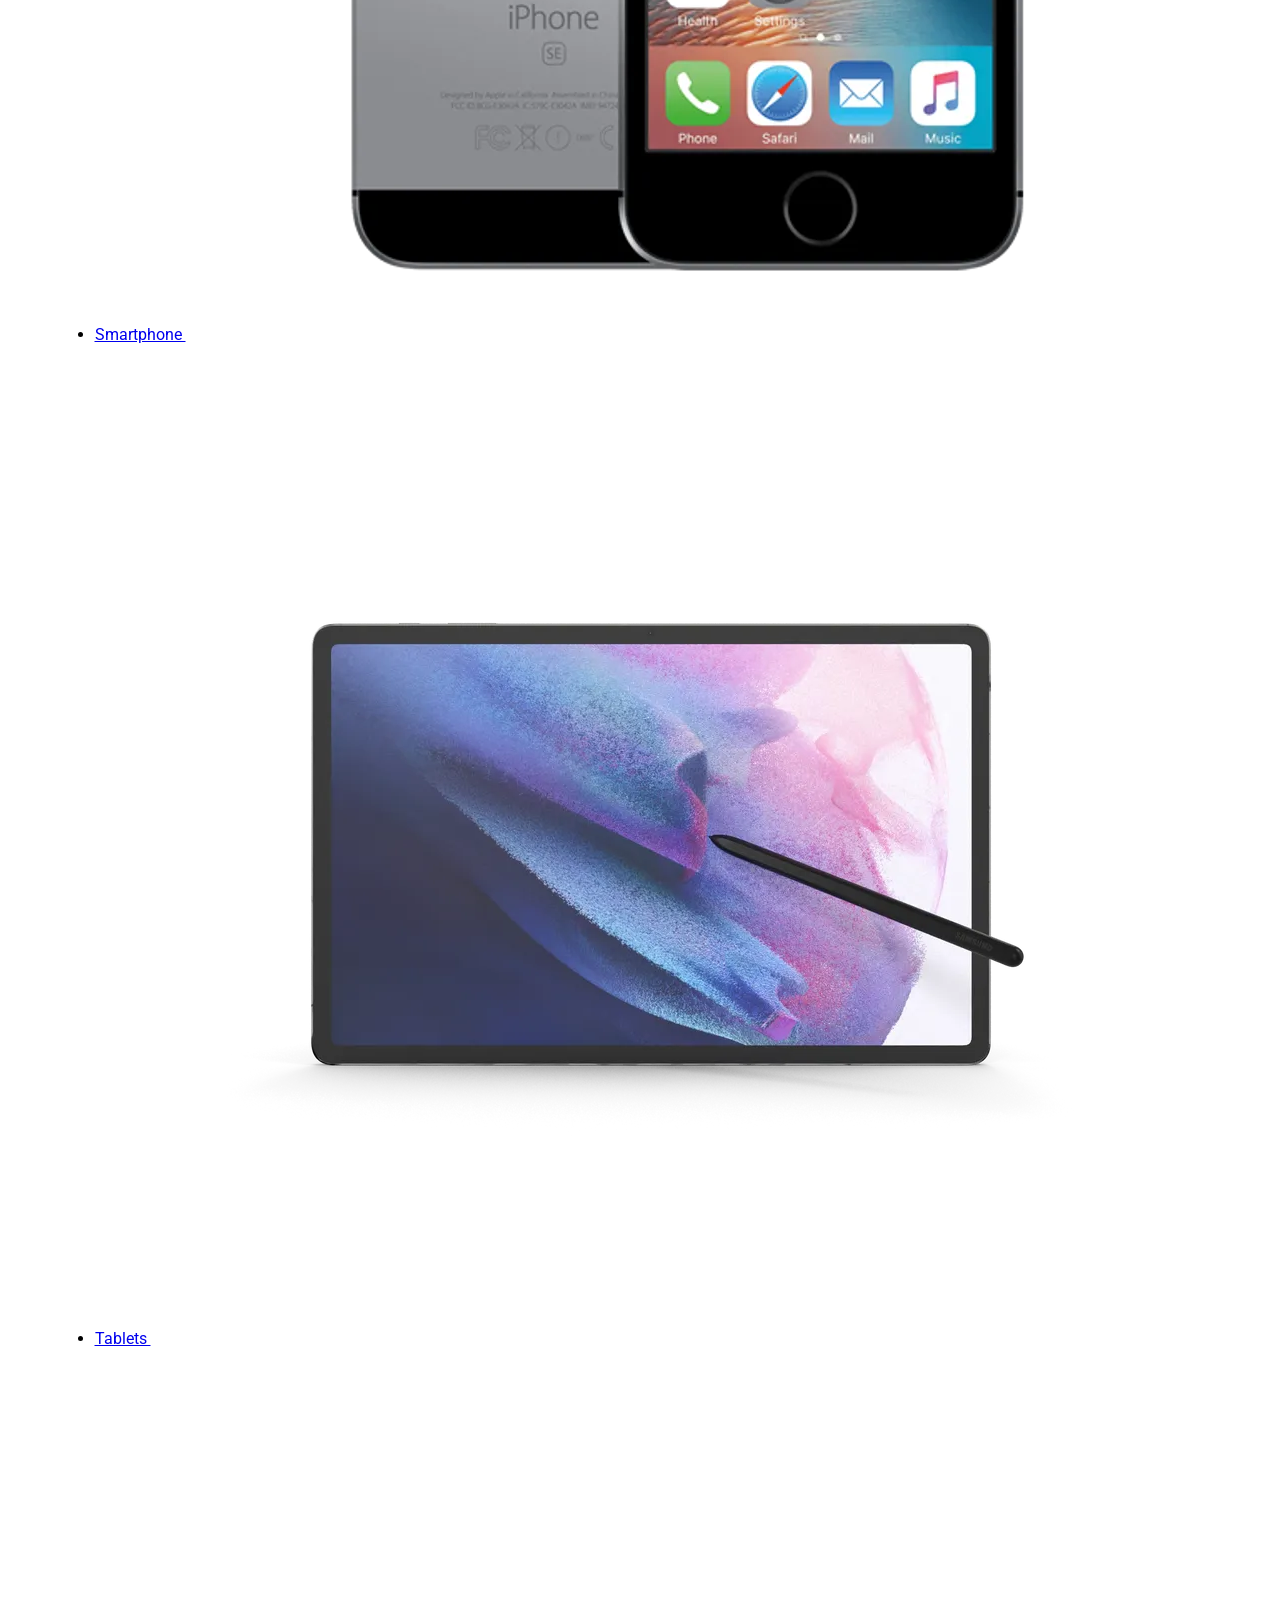
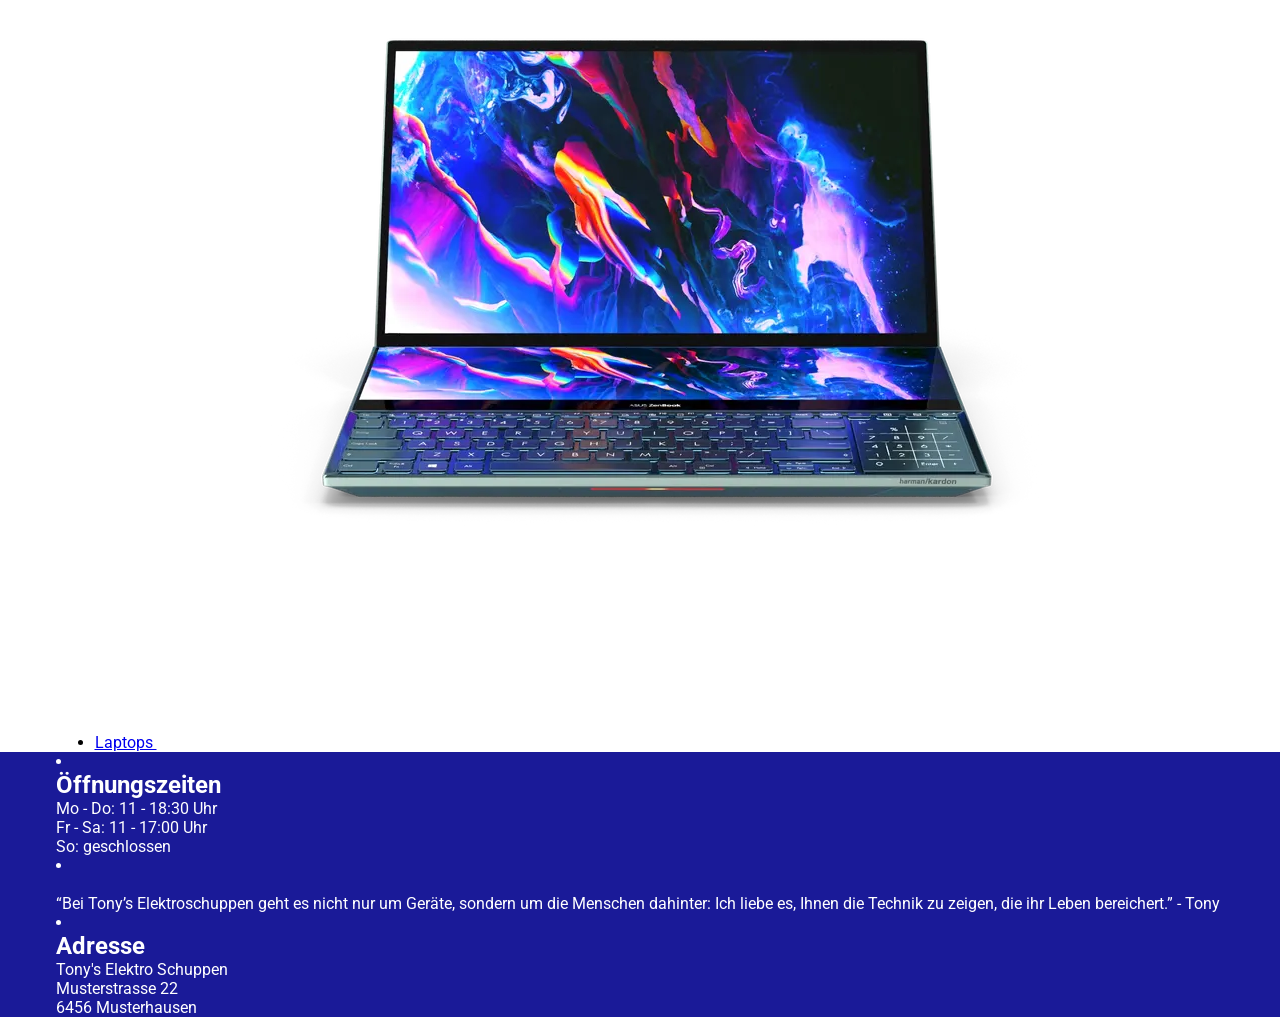
==== commit 93d0e3d1: "an CSS gearbeitet" ====
--- a/index.html
+++ b/index.html
@@ -4,58 +4,67 @@
   <meta charset="UTF-8">
   <meta name="viewport" content="width=device-width, initial-scale=1.0">
   <title>Tony's Electro Schuppen</title>
+  <link rel="stylesheet" href="css/styles.css"/>
+  <link rel="preconnect" href="https://fonts.googleapis.com"/>
+  <link rel="preconnect" href="https://fonts.gstatic.com" crossorigin/>
+  <link 
+ href="https://fonts.googleapis.com/css2?family=Roboto:ital,wght@0,100..900;1,100..900&display=swap" 
+ rel="stylesheet"/>
+
 </head>
 <body>
 
   <header>
-    <p>
+    <section class="container">
+    <p> 
      <li>
-     Tony's Elektro<br/>
-     Schuppen
+      <a href="index.html">Tony's Elektro<br/>
+     Schuppen</a>
      </li>
     </p>
+    </section>
 
-    <nav>
-     <ul>
+    <nav class="container">
+     <ul class="links">
        <li>
-         <a href="smartphones.html" target ="_blank">Smartphones</a>
+         <a href="smartphones.html">Smartphones</a>
        </li>
        <li>
-        <a href="tablets.html" target = "_blank">Tablets</a>
+        <a href="tablets.html">Tablets</a>
        </li>
        <li>
-         <a href="laptops.html" target="_blank">Laptops</a>
+         <a href="laptops.html">Laptops</a>
        </li>
        <li>
-         <a href="kontakt.html" target="_blank" >Kontakt</a>
+         <a href="kontakt.html">Kontakt</a>
        </li>
      </ul>
     </nav>
   </header>
   <main>
 
-    <article>
-     <h1>Welcome to Tony Elektro Schuppen</h1>
+    <article class="container">
+     <h1 class="title">Welcome to Tony Elektro Schuppen</h1>
      <img src=" assets/tony's pizza schuppen.png" alt = "tony">
     </article>
 
-    <article>
-      <nav>
+    <article class="links">
+      <nav class="container">
         <ul>
          <li>
-           <a href="smartphones.html" target ="_blank"> Smartphone
+           <a href="smartphones.html"> Smartphone
            <img src="assets/smartphone.webp" alt="Smartphone">
            </a>
           </li>
 
           <li>
-           <a href="tablets.html" target ="_blank"> Tablets
+           <a href="tablets.html"> Tablets
            <img src="assets/tablet2.webp" alt="Tablets">
            </a>
           </li>
 
           <li>
-           <a href="laptops.html" target ="_blank"> Laptops
+           <a href="laptops.html"> Laptops
            <img src="assets/laptop2.webp" alt="Laptops">
            </a>
           </li>
@@ -66,6 +75,7 @@
   </main>
 
   <footer>
+  <section class="container">
     <li>
      <h2>Öffnungszeiten</h2>
      <p>Mo - Do: 11 - 18:30 Uhr</p>
@@ -85,6 +95,7 @@
       <p>Musterstrasse 22</p>
       <p>6456 Musterhausen</p>
     </li>
+  </section>
   </footer>
 
 </body>
--- a/css/styles.css
+++ b/css/styles.css
@@ -0,0 +1,47 @@
+*,
+*::before,
+*::after {
+  box-sizing: border-box;
+  padding: 0;
+  margin: 0;
+  max-width: 100%;
+
+/*header*/
+}
+header{
+  background-color: rgb(26, 26, 152);
+}
+
+header a {
+  color: white;
+  text-decoration: none;
+}
+
+/*body*/
+body{
+  font-family: "Roboto", sans-serif; 
+}
+
+footer{
+  background-color: rgb(26, 26, 152);
+  color:white;
+}
+
+.container{
+  max-width: 1200px;
+  padding-left: 16px;
+  padding-right: 16px;
+  margin-left: auto;
+  margin-right: auto;
+}
+.title {
+  display: flex;
+  justify-content: center;
+  align-items: center;
+  height: 100px;
+}
+.links {
+  display: flex;
+  justify-content: space-around;
+  align-items: right;
+}
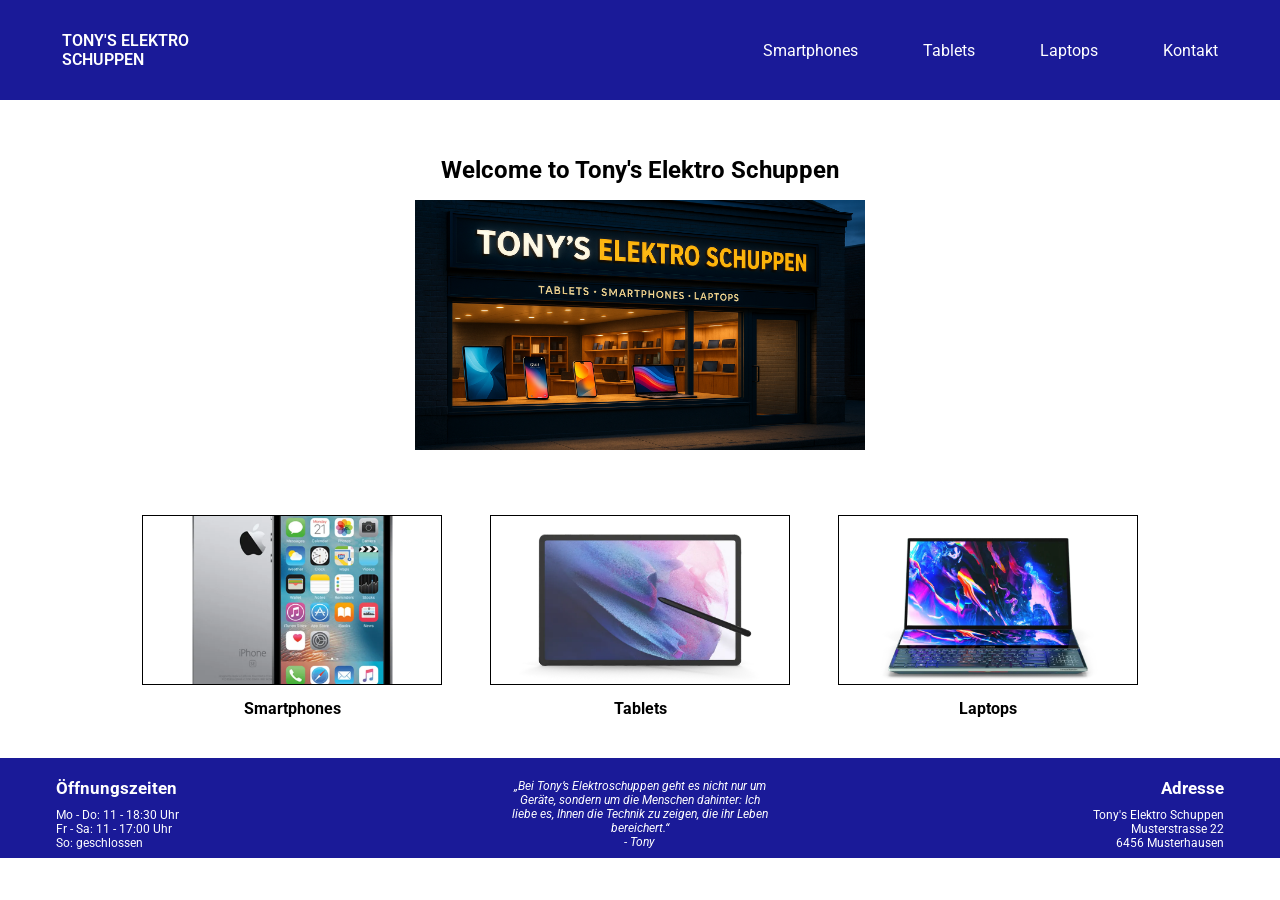
==== commit 78643ab8: "CSS teilweise fertig" ====
--- a/index.html
+++ b/index.html
@@ -17,57 +17,48 @@
   <header>
     <section class="container">
     <p> 
-     <li>
-      <a href="index.html">Tony's Elektro<br/>
+     
+      <a class="start-button" href="index.html">Tony's Elektro<br/>
      Schuppen</a>
-     </li>
+     
     </p>
     </section>
 
     <nav class="container">
      <ul class="links">
-       <li>
+          
          <a href="smartphones.html">Smartphones</a>
-       </li>
-       <li>
-        <a href="tablets.html">Tablets</a>
-       </li>
-       <li>
+     
+         <a href="tablets.html">Tablets</a>
+       
          <a href="laptops.html">Laptops</a>
-       </li>
-       <li>
+       
          <a href="kontakt.html">Kontakt</a>
-       </li>
+       
      </ul>
     </nav>
   </header>
   <main>
 
     <article class="container">
-     <h1 class="title">Welcome to Tony Elektro Schuppen</h1>
-     <img src=" assets/tony's pizza schuppen.png" alt = "tony">
+     <h1 class="title">Welcome to Tony's Elektro Schuppen</h1>
+     <img src=" assets/tony's pizza schuppen.png" class = "photos">
     </article>
 
     <article class="links">
       <nav class="container">
-        <ul>
-         <li>
-           <a href="smartphones.html"> Smartphone
-           <img src="assets/smartphone.webp" alt="Smartphone">
+        <ul class = bild-container>
+         
+           <a href="smartphones.html">
+           <img src="assets/smartphone.webp" class="Smartphones"></br><p>Smartphones</p>
            </a>
-          </li>
-
-          <li>
-           <a href="tablets.html"> Tablets
-           <img src="assets/tablet2.webp" alt="Tablets">
+           <a href="tablets.html">
+           <img src="assets/tablet2.webp" class="Tablets"></br> <p>Tablets</p>
            </a>
-          </li>
-
-          <li>
-           <a href="laptops.html"> Laptops
-           <img src="assets/laptop2.webp" alt="Laptops">
+           <a href="laptops.html">
+           <img src="assets/laptop2.webp" class="Laptops"></br><p>Laptops</p>
            </a>
-          </li>
+          
         </ul>
       </nav>
     </article>
@@ -75,28 +66,31 @@
   </main>
 
   <footer>
-  <section class="container">
-    <li>
-     <h2>Öffnungszeiten</h2>
-     <p>Mo - Do: 11 - 18:30 Uhr</p>
-     <p>Fr - Sa: 11 - 17:00 Uhr</p>
-     <p>So: geschlossen</p>
-    </li>
-    <li>
-      <p><br>“Bei Tony’s Elektroschuppen geht es nicht nur um
-      Geräte, sondern um die Menschen dahinter: Ich
-      liebe es, Ihnen die Technik zu zeigen, die ihr Leben
-      bereichert.”
-      - Tony </p>
-    </li>
-    <li>
+  <section class="container footer-container">
+    <article class = openingHours>
+      <h2>Öffnungszeiten</h2>
+      <p>Mo - Do: 11 - 18:30 Uhr</p>
+      <p>Fr - Sa: 11 - 17:00 Uhr</p>
+      <p>So: geschlossen</p>
+    </article>
+    <article class="tonyQuote">
+      <p>
+        „Bei Tony’s Elektroschuppen geht es nicht nur um<br>
+        Geräte, sondern um die Menschen dahinter: Ich<br>
+        liebe es, Ihnen die Technik zu zeigen, die ihr Leben<br>
+        bereichert.“<br>
+        - Tony
+      </p>
+    </article>
+    <article class = adress>
       <h2>Adresse</h2>
       <p>Tony's Elektro Schuppen</p>
       <p>Musterstrasse 22</p>
       <p>6456 Musterhausen</p>
-    </li>
+    </article>
   </section>
-  </footer>
+</footer>
+
 
 </body>
 </html>
--- a/css/styles.css
+++ b/css/styles.css
@@ -1,47 +1,318 @@
-*,
-*::before,
-*::after {
-  box-sizing: border-box;
-  padding: 0;
-  margin: 0;
-  max-width: 100%;
-
-/*header*/
-}
-header{
-  background-color: rgb(26, 26, 152);
-}
-
-header a {
-  color: white;
+*,  
+*::before,  
+*::after {  
+  box-sizing: border-box;  
+  padding: 0;  
+  margin: 0;  
+  max-width: 100%;  
+}  
+/*--------------------------------------------------*/
+/*Header*/  
+header {  
+  background-color: rgb(26, 26, 152);  
+  height: 100px; 
+ 
+  display: flex; 
+  align-items: center; 
+  justify-content: space-between; 
+  margin-bottom: 20px;
+  padding: 0 62px; 
+}  
+  
+header .container { 
+  max-width: none; 
+  padding-left: 0; 
+  padding-right: 0; 
+  margin-left: 0; 
+  margin-right: 0; 
+} 
+ 
+header a {  
+  color: white;  
+  text-decoration: none; 
+}  
+  
+.start-button {  
+  font-weight: 600;  
+  text-transform: uppercase; 
+} 
+ 
+header .links { 
+  display: flex; 
+  align-items: center; 
+  gap: 65px; 
+  list-style: none; 
+} 
+ 
+header .links a { 
+  color: white; 
+  text-decoration: none; 
+} 
+/*-----------------------------------------------------*/
+/*index*/
+body {  
+  font-family: "Roboto", sans-serif;   
+}   
+
+.title {  
+  display: flex;  
+  justify-content: center;  
+  align-items: center;  
+  height: 100px;  
+}  
+  
+.links {  
+  display: flex;  
+  justify-content: space-around;  
+}
+
+.photos {  
+  width: 450px;  
+  height: 250px;  
+  display: block;  
+  margin-left: auto;  
+  margin-right: auto;
+  margin-bottom: -15px;  
+  margin-top: -20px;
+}  
+
+.bild-container {  
+  display: flex; 
+  justify-content: space-between; 
+  align-items: center; 
+  gap: 48px; 
+  margin-top: 80px; 
+  list-style: none;
+}
+  
+.bild-container a {
+  width: 300px;
+  color: black;
   text-decoration: none;
-}
-
-/*body*/
-body{
-  font-family: "Roboto", sans-serif; 
-}
-
-footer{
-  background-color: rgb(26, 26, 152);
-  color:white;
-}
-
-.container{
-  max-width: 1200px;
-  padding-left: 16px;
-  padding-right: 16px;
-  margin-left: auto;
-  margin-right: auto;
-}
-.title {
-  display: flex;
-  justify-content: center;
-  align-items: center;
+  text-align: center;
+}
+
+.bild-container img {  
+   width: 300px;
+    height: 170px;
+    object-fit: cover;
+    border: 1px solid black;
+}
+
+
+.bild-container p {
+  margin-top: 10px;
+  text-align: center;
+  font-weight: 700;
+}
+/*----------------------------------------------------*/
+/*Footer*/  
+footer {  
+  background-color: rgb(26, 26, 152);  
+  padding: 20px;  
   height: 100px;
-}
-.links {
-  display: flex;
-  justify-content: space-around;
-  align-items: right;
-}
+  margin-top: 40px;
+}  
+  
+.footer-container {  
+  display: flex;  
+  justify-content: space-between;  
+  align-items: center;  
+  color: white;  
+}  
+  
+.footer-container article { 
+  flex: 1; 
+} 
+ 
+.openingHours { 
+  text-align: left; 
+} 
+ 
+.tonyQuote { 
+  text-align: center; 
+  font-style: italic; 
+} 
+ 
+.adress { 
+  text-align: right; 
+}  
+  
+.footer-container h2 {  
+  color: white;  
+  margin-bottom: 10px;  
+  font-size: 17px; 
+}  
+  
+.footer-container p {  
+  color: white;  
+  font-size: 12px; 
+}  
+  
+.container {  
+  max-width: 1200px;  
+  padding-left: 16px;  
+  padding-right: 16px;  
+  margin-left: auto;  
+  margin-right: auto;  
+}  
+
+
+/*-----------------------------------------------------*/
+/*Products*/
+
+.productImg {
+  width: 300px;
+  height: auto;
+}
+.productName {
+text-align: left; 
+}
+.price {
+text-align: center; 
+}
+
+.Cart {
+text-align: right; 
+}
+.products {
+    display: flex;
+    justify-content: center;
+    gap: 60px;
+}
+
+.product {
+    width: 220px;
+}
+
+.product  img {
+    width: 220px;
+    height: 220px;
+    object-fit: contain;
+    border: 1px solid black;
+    margin-bottom: 5px;
+    margin-top: 20px;
+}
+
+.productInfo {
+    display: flex;
+    justify-content: space-between;
+    align-items: center;
+    margin-bottom: 5px;
+}
+
+.productInfo h2 {
+    font-size: 14px;
+    margin-bottom: 5px;
+}
+
+.productInfo img {
+  margin-top: -5px;
+    width: 25px;
+    height: 25px;
+    margin-bottom: 5px;
+
+}
+
+.product select {
+  width: 300px;
+  height: 25px;
+  font-size: 10px;
+  padding: 5px 10px;
+  margin-bottom: 10px;
+  margin-top: 5px;
+
+}
+
+.product p {
+    font-size: 10px;
+    margin-bottom: 5px;
+}
+
+/*------------------------------------------------------------*/
+/*Contact*/
+.kontakt {  
+  display: flex;  
+  justify-content: center;  
+  align-items: center;  
+  height: 100px;  
+}
+.name{  
+  display: flex;  
+  justify-content: center;  
+  align-items: center;  
+  height: 100px;  
+}
+.name h2{
+  width: 160px;
+  flex-shrink: 0;
+  font-size: 1rem;
+  margin-top: 1000;
+}
+.Email input{
+   width: 300px;
+  height: 30px;
+  padding: 5px 10px;
+  margin-bottom: -10px;
+  margin-top: -100px;
+}
+.name input{
+  width: 300px;
+  height: 30px;
+  padding: 5px 10px;
+  margin-bottom: -100px;
+  margin-top: -100px;
+}
+
+.message input{
+    width: 300px;
+  height: 100px;
+  padding: 5px 10px;
+  margin-bottom: 10px;
+  margin-top: -55px;
+}
+
+.Email {
+  display: flex;  
+  justify-content: center;  
+  align-items: center;  
+  height: 100px;  
+}
+.Email h2{
+  width: 160px;
+  flex-shrink: 0;
+  margin-top: -100px;
+  font-size: 1rem;
+}
+.message{  
+  display: flex;  
+  justify-content: center;  
+  align-items: center;  
+  height: -100px;  
+}
+.message h2{
+  width: 160px;
+  flex-shrink: 0;
+  margin-top: -100px;
+  font-size: 1rem;
+}
+.rating input{
+  width: 100px;
+  height: 20px;
+  padding: -100px 10px;
+  margin-bottom: -20px;
+  margin-top: -100px;
+}
+
+.rating{  
+  display: flex;  
+  justify-content: center;  
+  align-items: center;  
+  height: 100px;  
+}
+.rating h2{
+  width: 160px;
+  flex-shrink: 0;
+  margin-top: -85px;
+  font-size: 1rem;
+}
